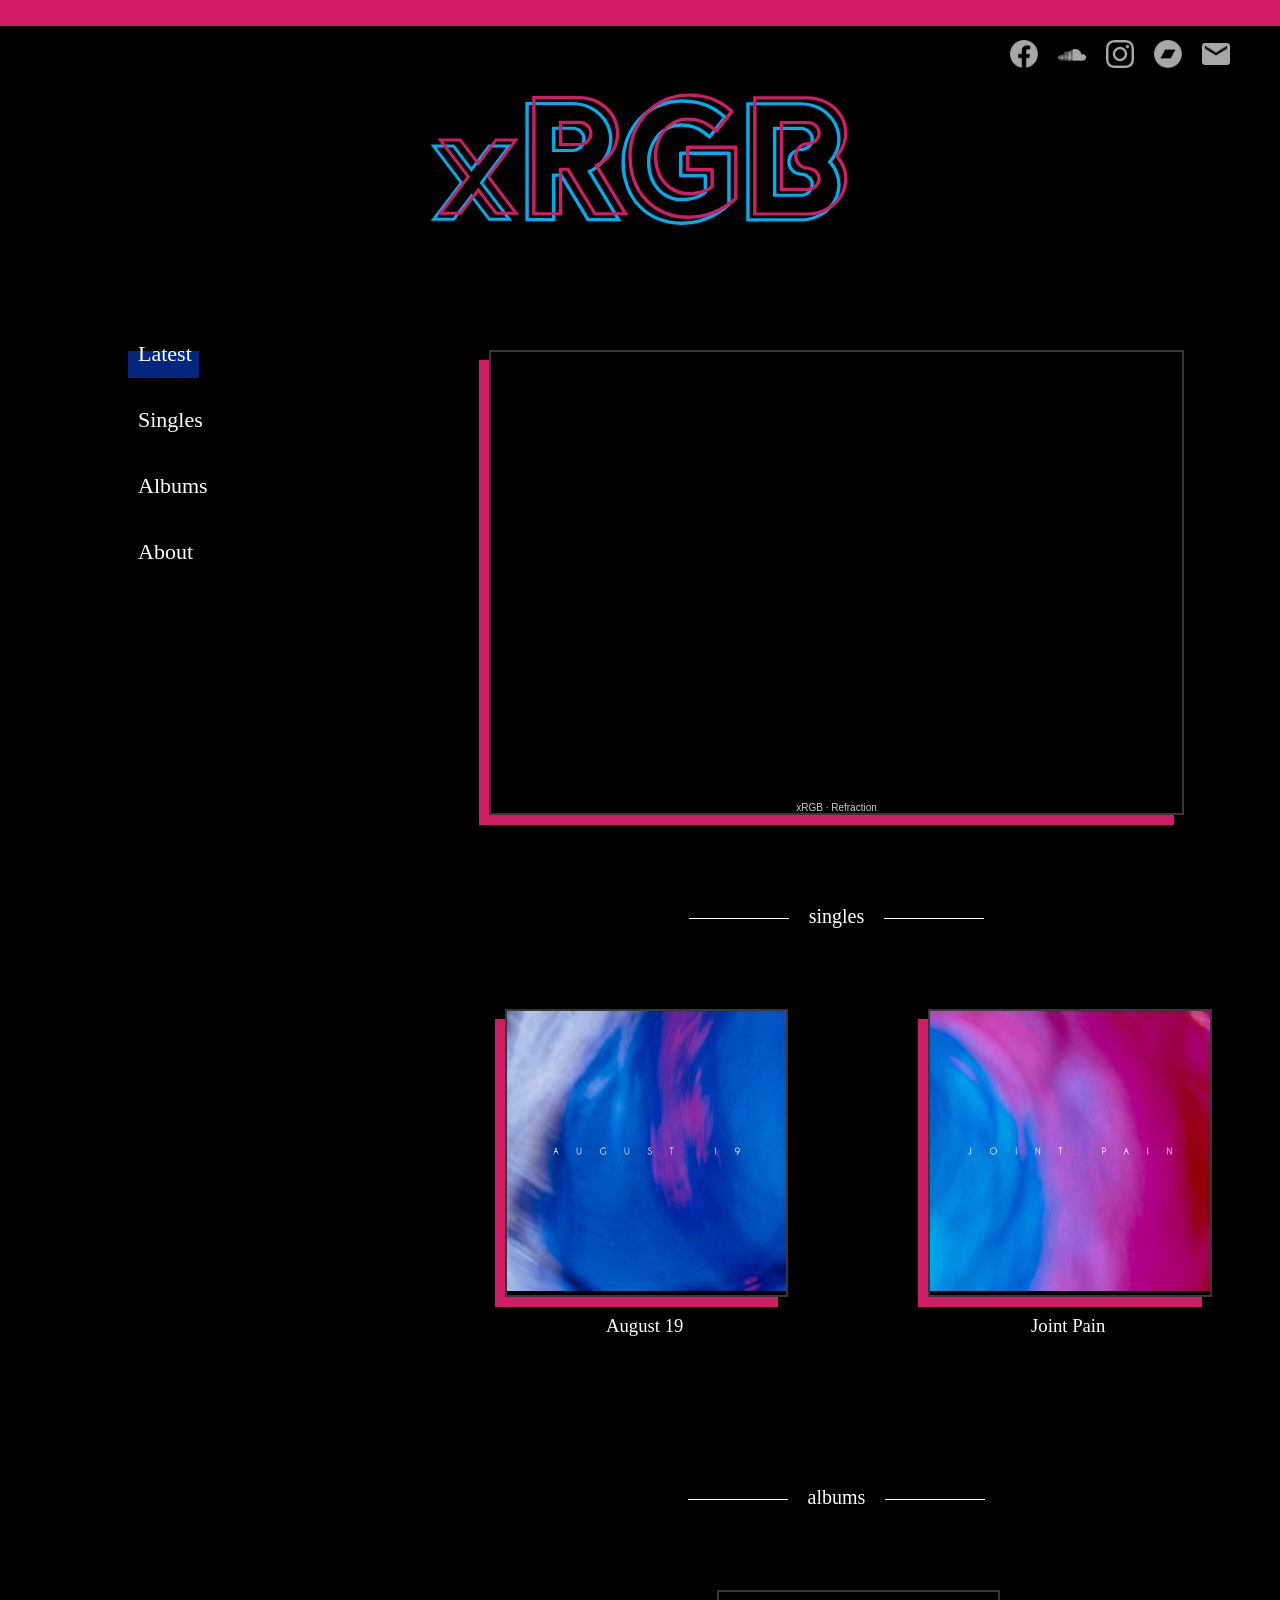
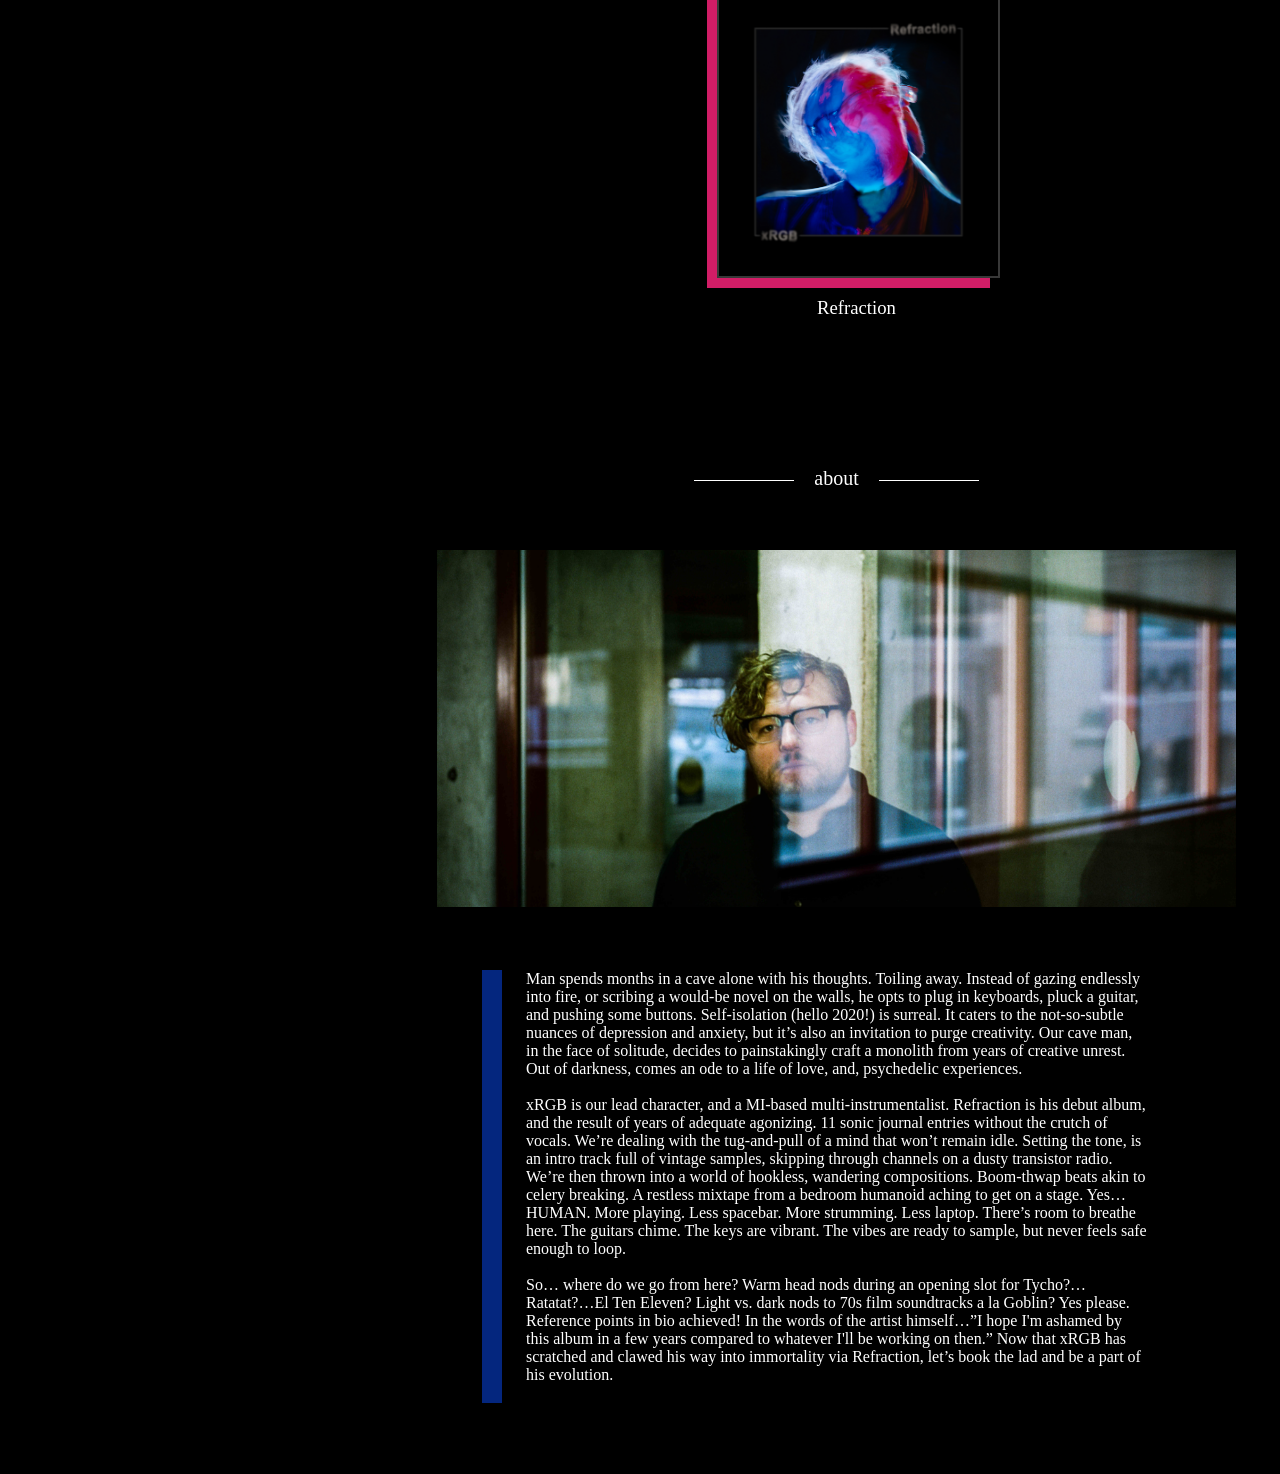
==== index.html @ 6e2b7b0d "Post-album update" ====
<!DOCTYPE html><html lang=en><head><script async src="https://www.googletagmanager.com/gtag/js?id=UA-163896757-1"></script><script>window.dataLayer = window.dataLayer || [];

    function gtag() {
      dataLayer.push(arguments);
    }
    gtag('js', new Date());

    gtag('config', 'UA-163896757-1');</script><meta charset=utf-8><meta http-equiv=X-UA-Compatible content="IE=edge"><meta name=viewport content="width=device-width,initial-scale=1"><link rel=icon href=/x.png><title>xRGB Music</title><link href=/css/app.e0212ce1.css rel=preload as=style><link href=/js/app.61ddf439.js rel=preload as=script><link href=/js/chunk-vendors.7ff734d7.js rel=preload as=script><link href=/css/app.e0212ce1.css rel=stylesheet></head><body><noscript><strong>We're sorry but album-site doesn't work properly without JavaScript enabled. Please enable it to continue.</strong></noscript><div id=app></div><script src=/js/chunk-vendors.7ff734d7.js></script><script src=/js/app.61ddf439.js></script></body></html>
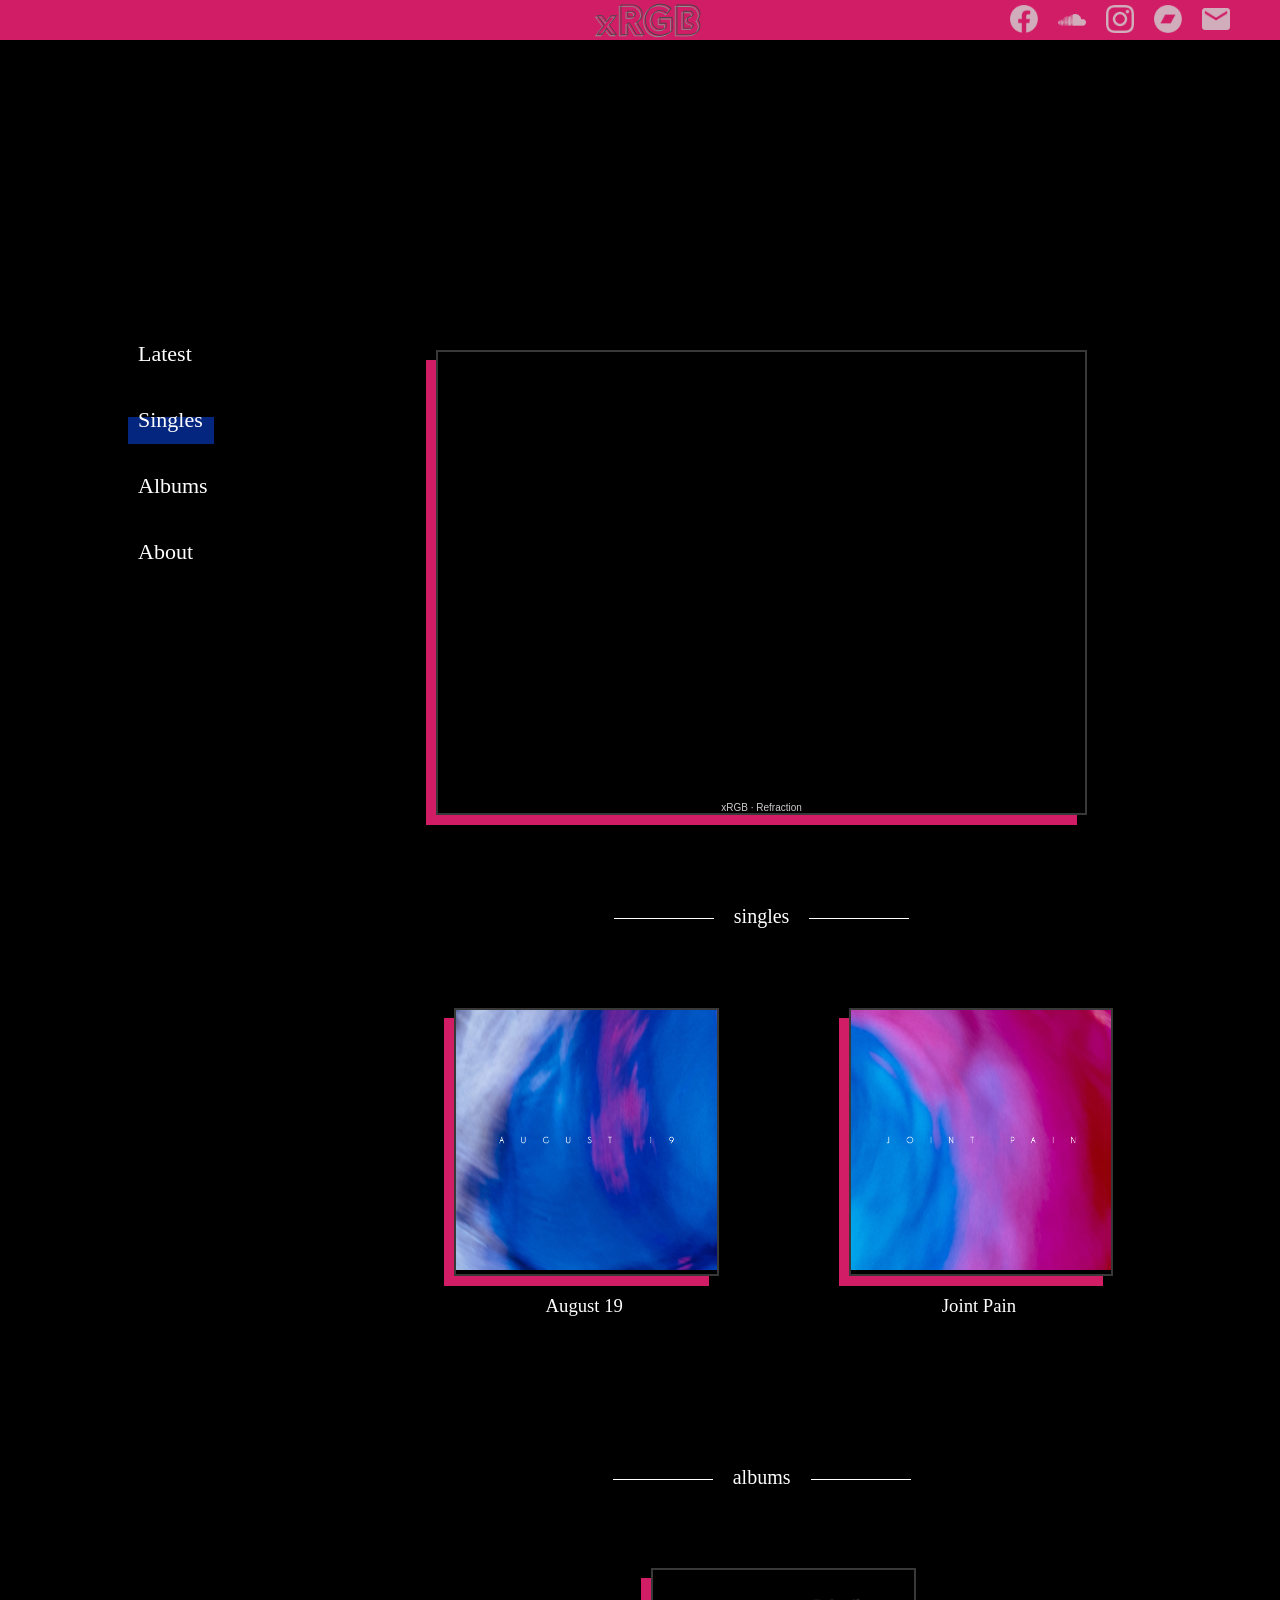
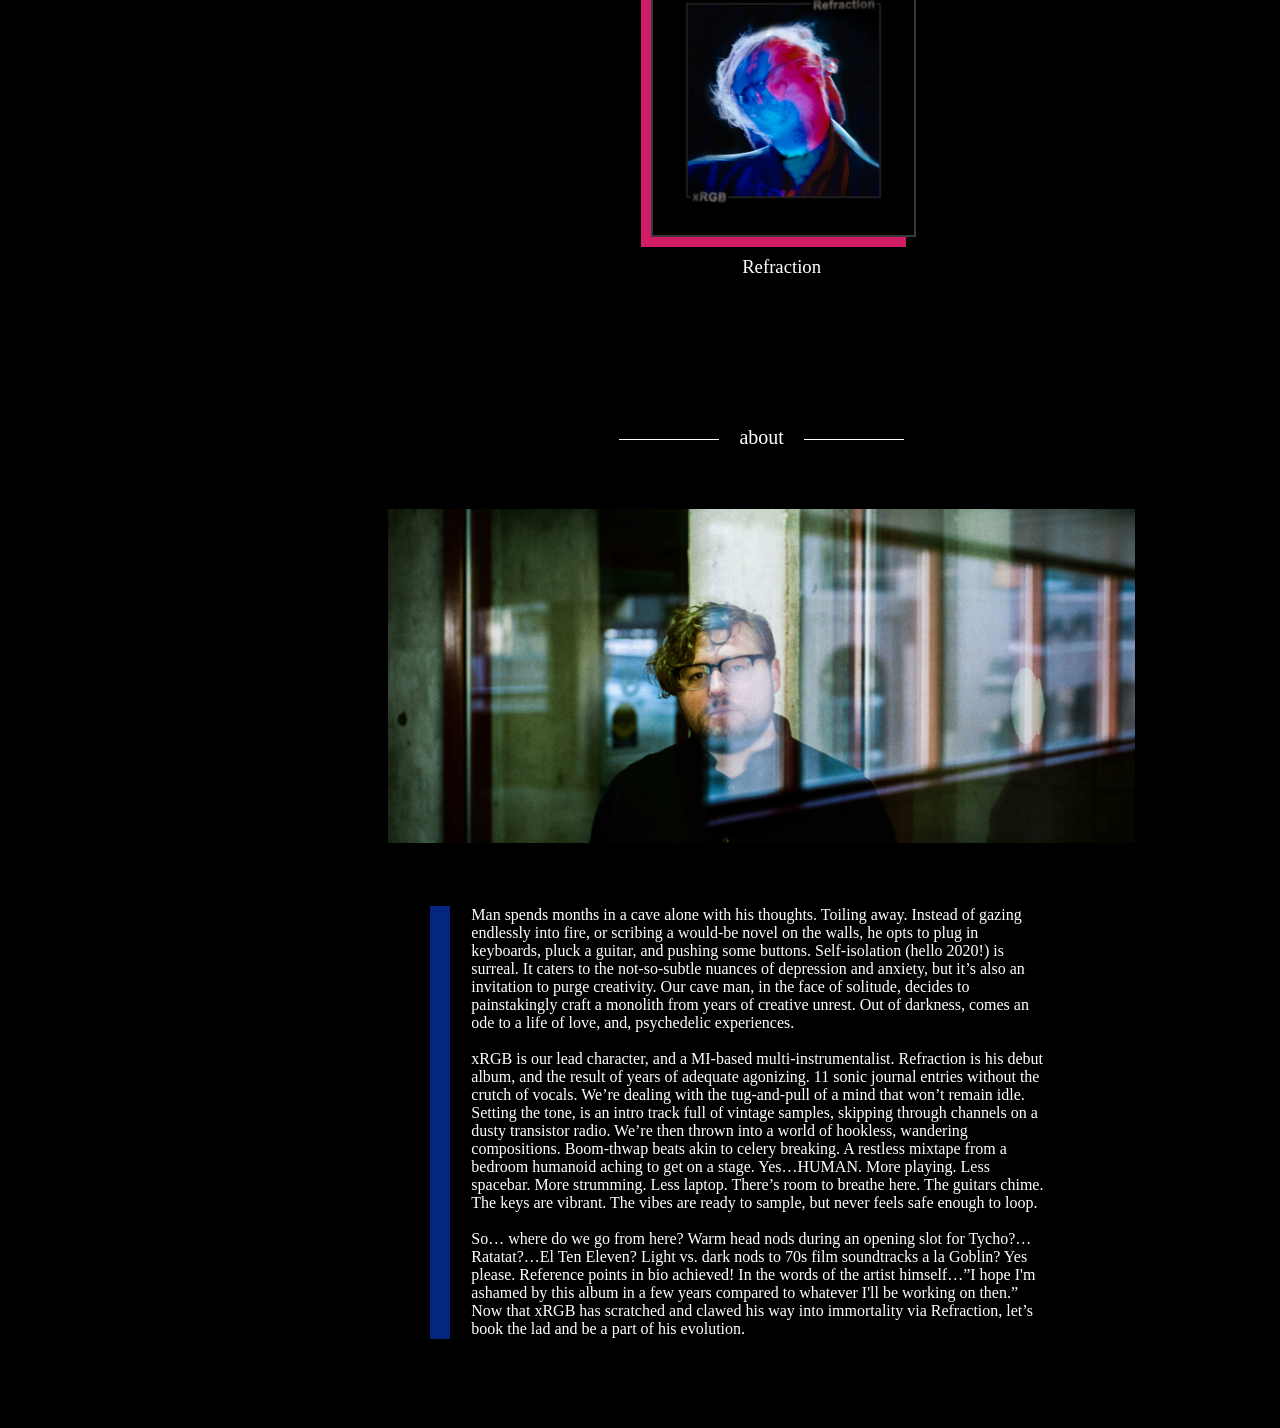
==== commit 1fce8d27: "Release Pages and more advanced links" ====
--- a/index.html
+++ b/index.html
@@ -5,4 +5,4 @@
     }
     gtag('js', new Date());
 
-    gtag('config', 'UA-163896757-1');</script><meta charset=utf-8><meta http-equiv=X-UA-Compatible content="IE=edge"><meta name=viewport content="width=device-width,initial-scale=1"><link rel=icon href=/x.png><title>xRGB Music</title><link href=/css/app.e0212ce1.css rel=preload as=style><link href=/js/app.61ddf439.js rel=preload as=script><link href=/js/chunk-vendors.7ff734d7.js rel=preload as=script><link href=/css/app.e0212ce1.css rel=stylesheet></head><body><noscript><strong>We're sorry but album-site doesn't work properly without JavaScript enabled. Please enable it to continue.</strong></noscript><div id=app></div><script src=/js/chunk-vendors.7ff734d7.js></script><script src=/js/app.61ddf439.js></script></body></html>+    gtag('config', 'UA-163896757-1');</script><meta charset=utf-8><meta http-equiv=X-UA-Compatible content="IE=edge"><meta name=viewport content="width=device-width,initial-scale=1"><link rel=icon href=/x.png><title>xRGB Music</title><link href=/css/app.d9e16e64.css rel=preload as=style><link href=/js/app.cb1f7ad3.js rel=preload as=script><link href=/js/chunk-vendors.607dbddf.js rel=preload as=script><link href=/css/app.d9e16e64.css rel=stylesheet></head><body><noscript><strong>We're sorry but album-site doesn't work properly without JavaScript enabled. Please enable it to continue.</strong></noscript><div id=app></div><script src=/js/chunk-vendors.607dbddf.js></script><script src=/js/app.cb1f7ad3.js></script></body></html>
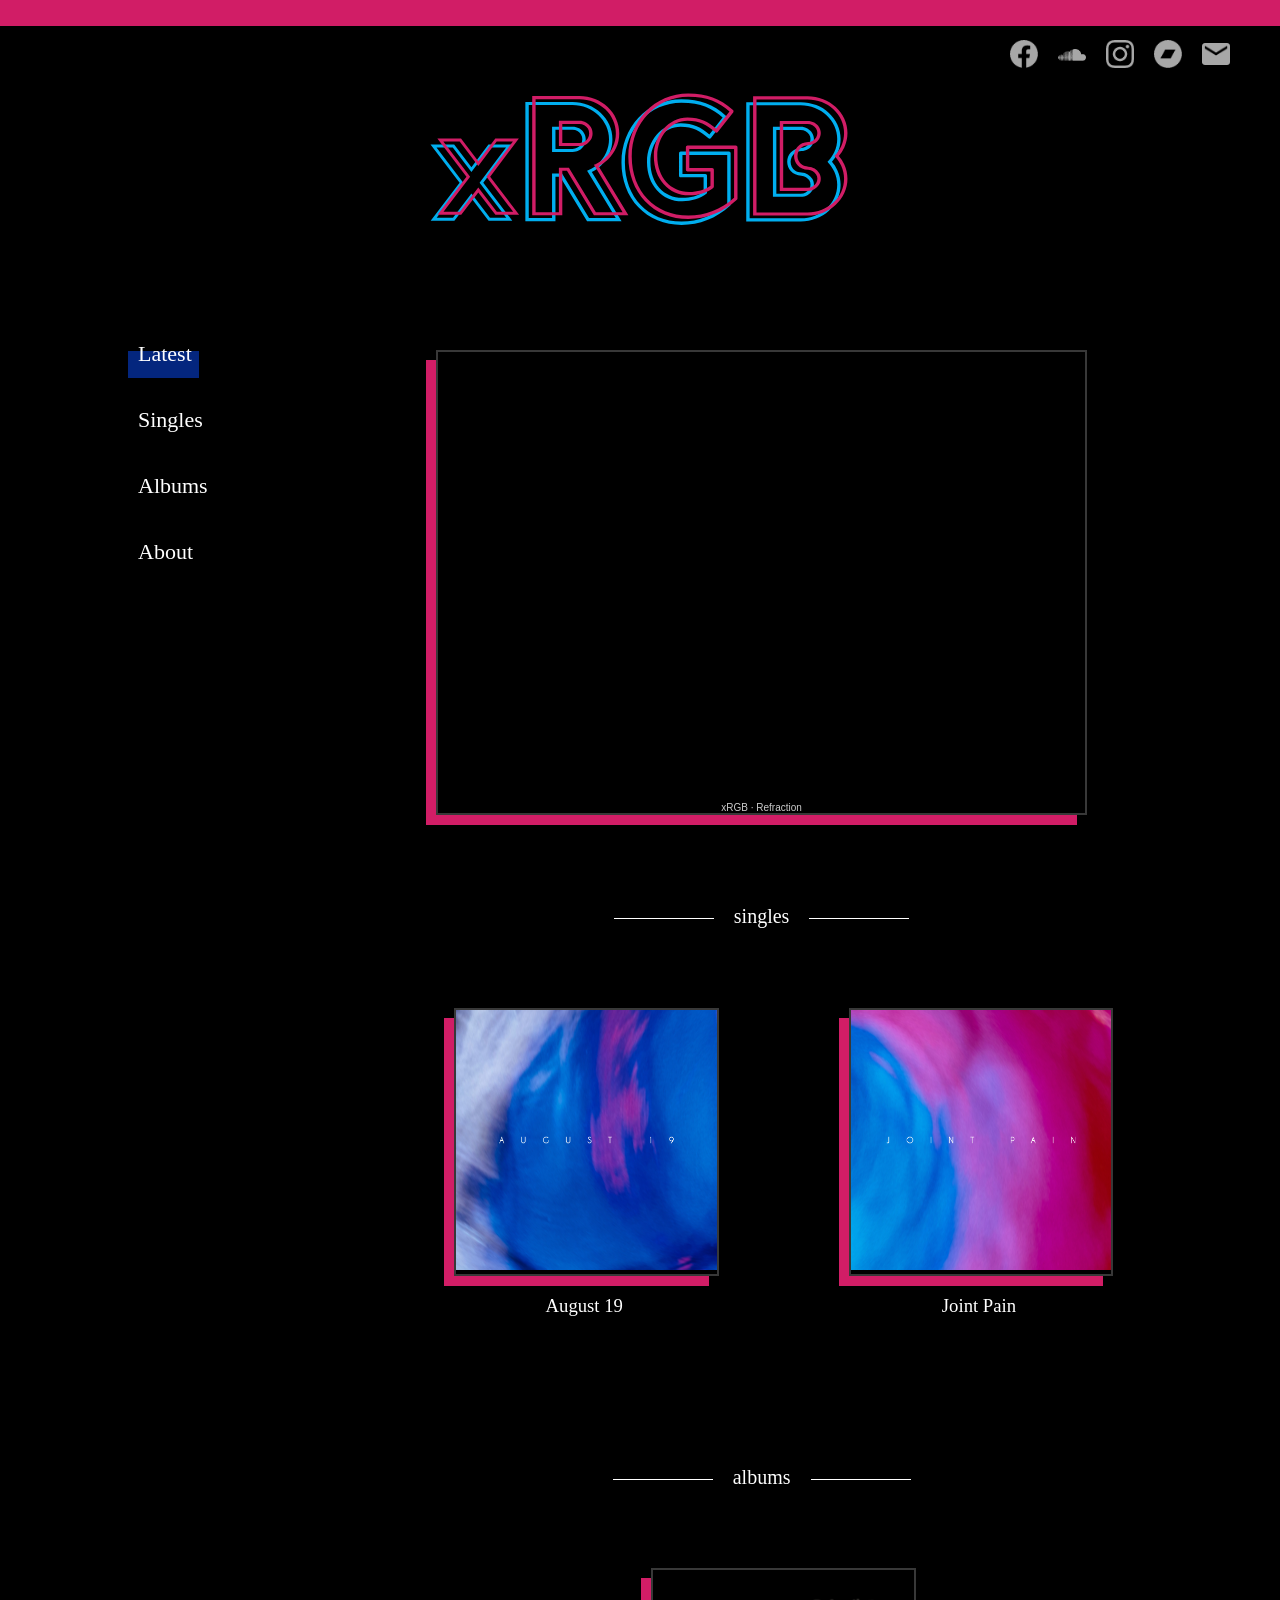
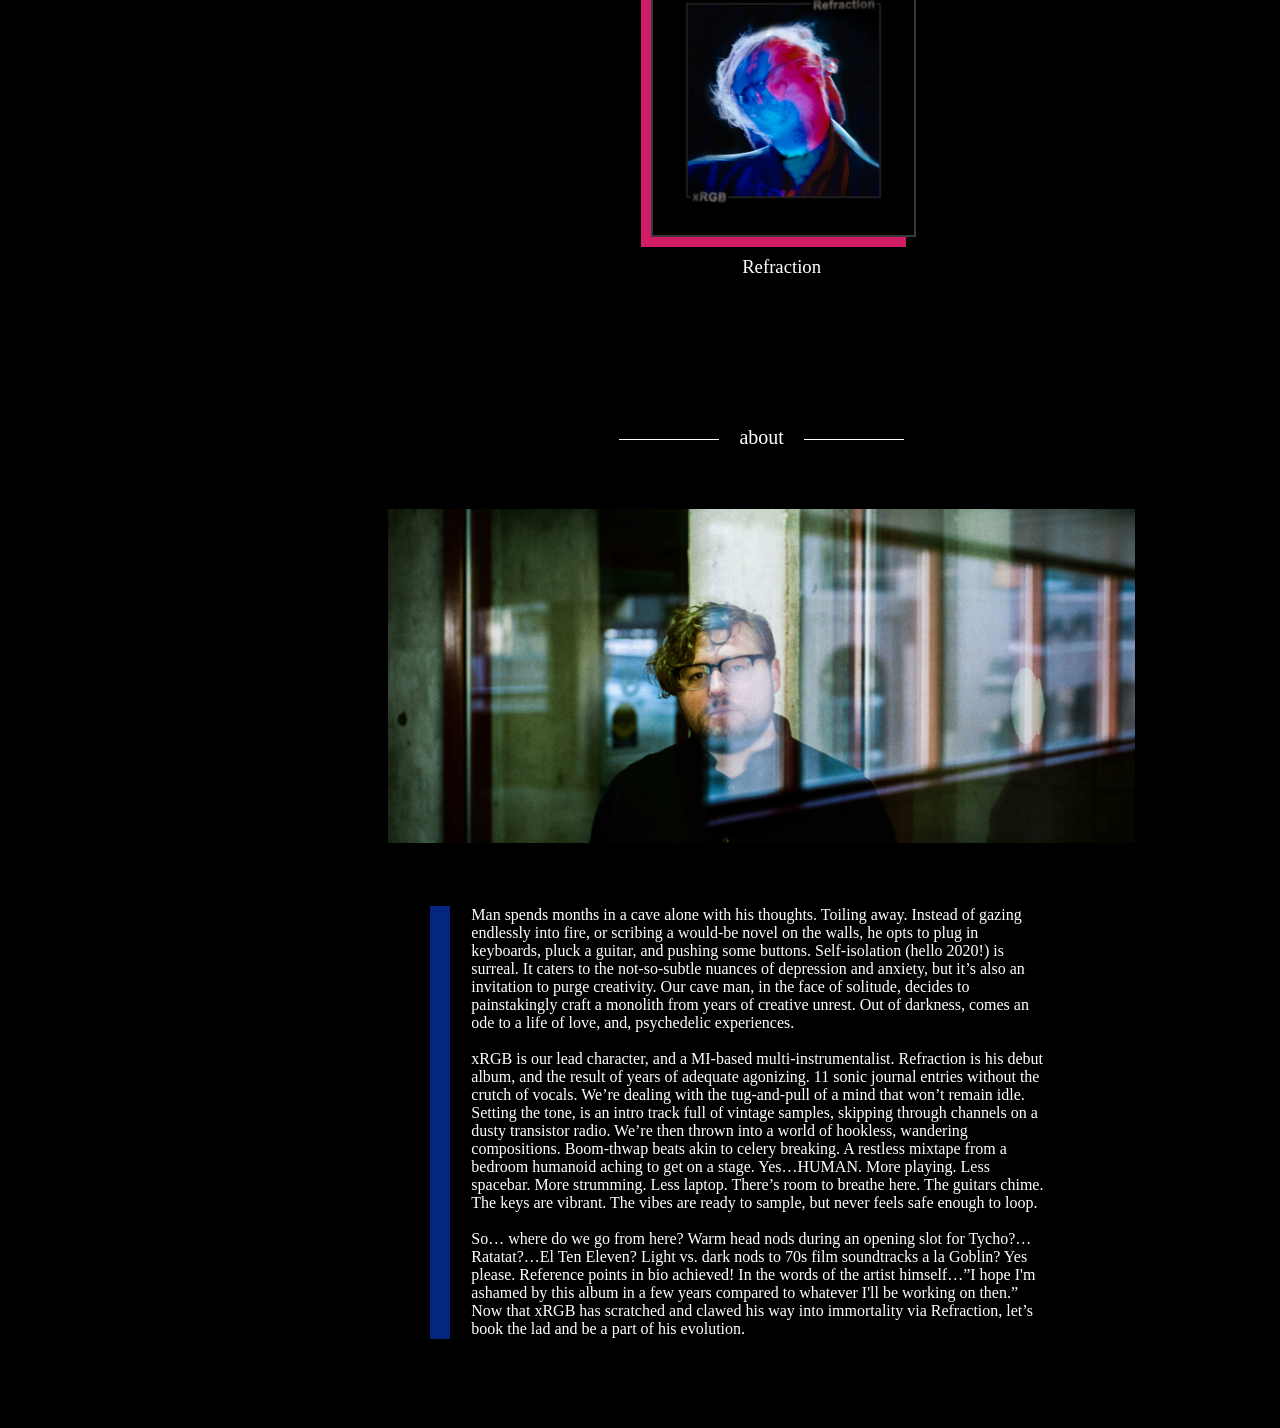
==== commit 7c3db5f2: "Mobile work" ====
--- a/index.html
+++ b/index.html
@@ -5,4 +5,4 @@
     }
     gtag('js', new Date());
 
-    gtag('config', 'UA-163896757-1');</script><meta charset=utf-8><meta http-equiv=X-UA-Compatible content="IE=edge"><meta name=viewport content="width=device-width,initial-scale=1"><link rel=icon href=/x.png><title>xRGB Music</title><link href=/css/app.d9e16e64.css rel=preload as=style><link href=/js/app.cb1f7ad3.js rel=preload as=script><link href=/js/chunk-vendors.607dbddf.js rel=preload as=script><link href=/css/app.d9e16e64.css rel=stylesheet></head><body><noscript><strong>We're sorry but album-site doesn't work properly without JavaScript enabled. Please enable it to continue.</strong></noscript><div id=app></div><script src=/js/chunk-vendors.607dbddf.js></script><script src=/js/app.cb1f7ad3.js></script></body></html>+    gtag('config', 'UA-163896757-1');</script><meta charset=utf-8><meta http-equiv=X-UA-Compatible content="IE=edge"><meta name=viewport content="width=device-width,initial-scale=1"><link rel=icon href=/x.png><title>xRGB Music</title><link href=/css/app.27a26c04.css rel=preload as=style><link href=/js/app.4c53f6ff.js rel=preload as=script><link href=/js/chunk-vendors.607dbddf.js rel=preload as=script><link href=/css/app.27a26c04.css rel=stylesheet></head><body><noscript><strong>We're sorry but album-site doesn't work properly without JavaScript enabled. Please enable it to continue.</strong></noscript><div id=app></div><script src=/js/chunk-vendors.607dbddf.js></script><script src=/js/app.4c53f6ff.js></script></body></html>
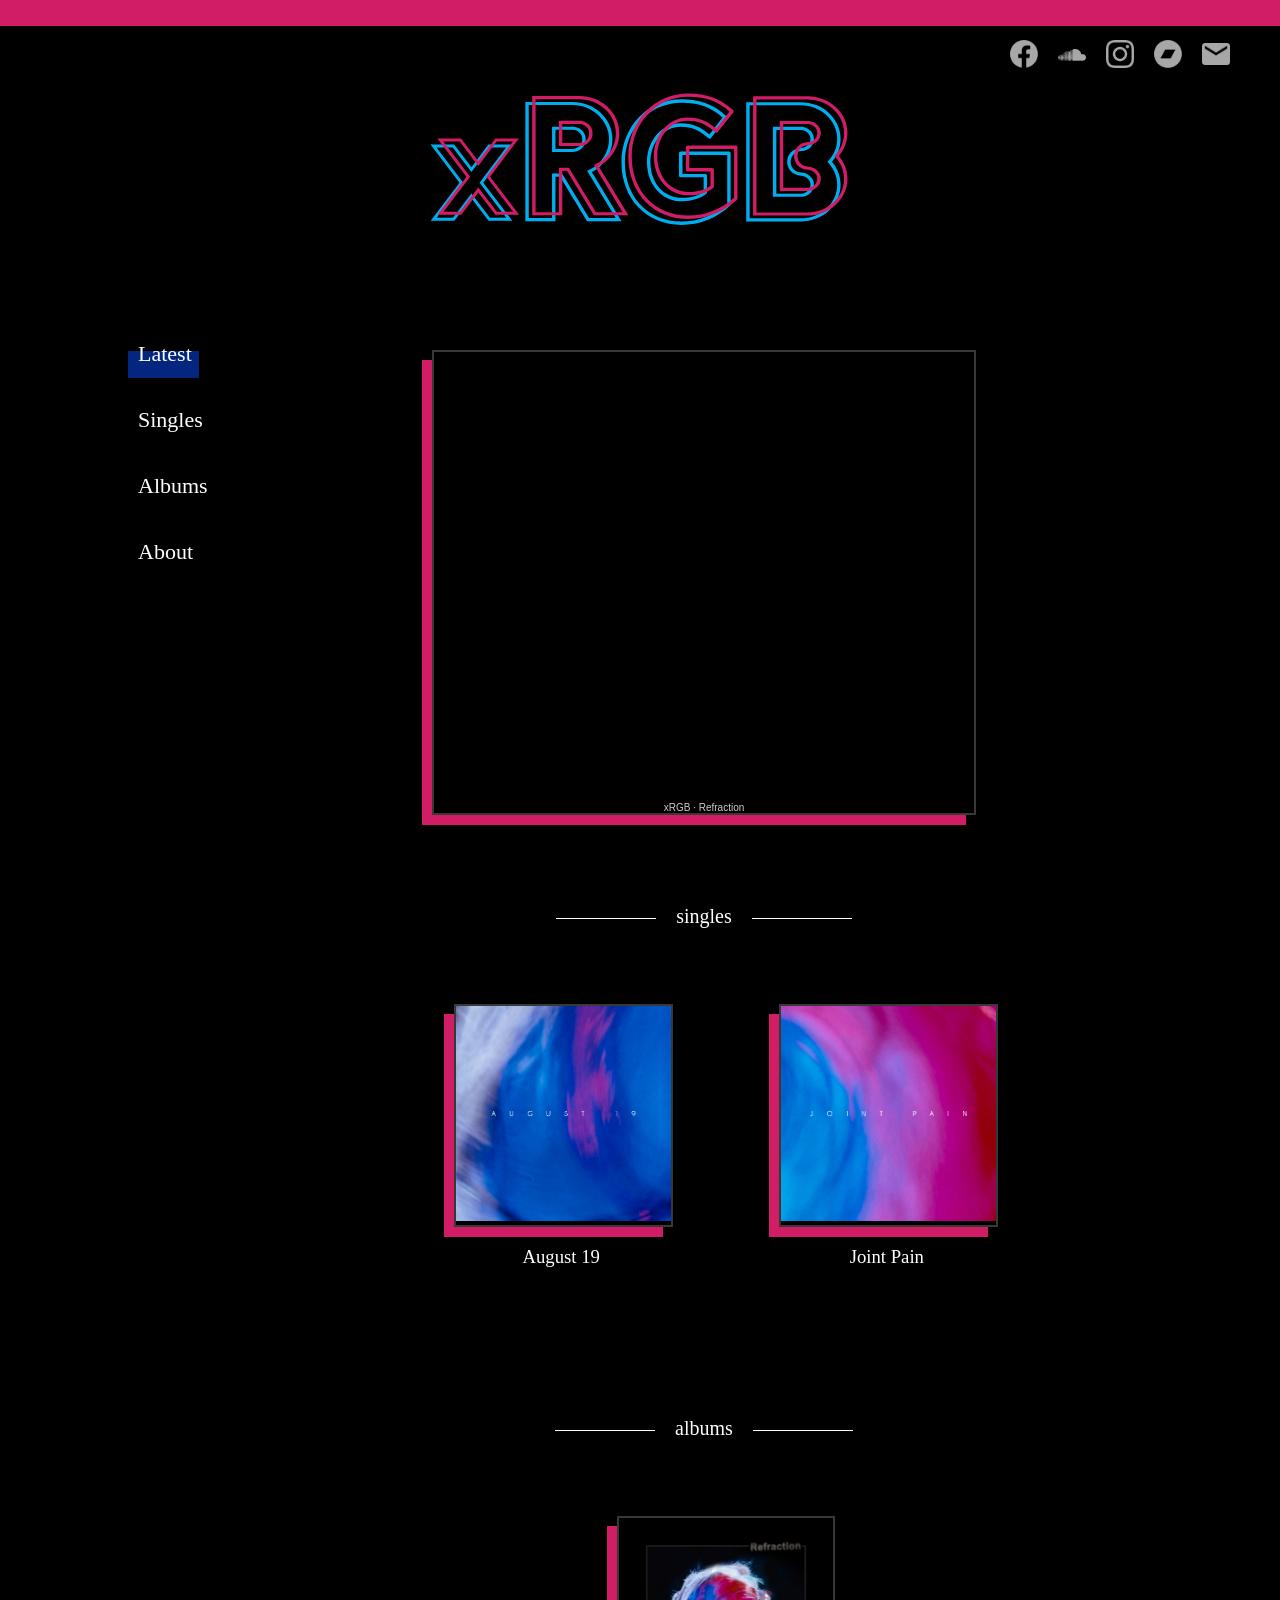
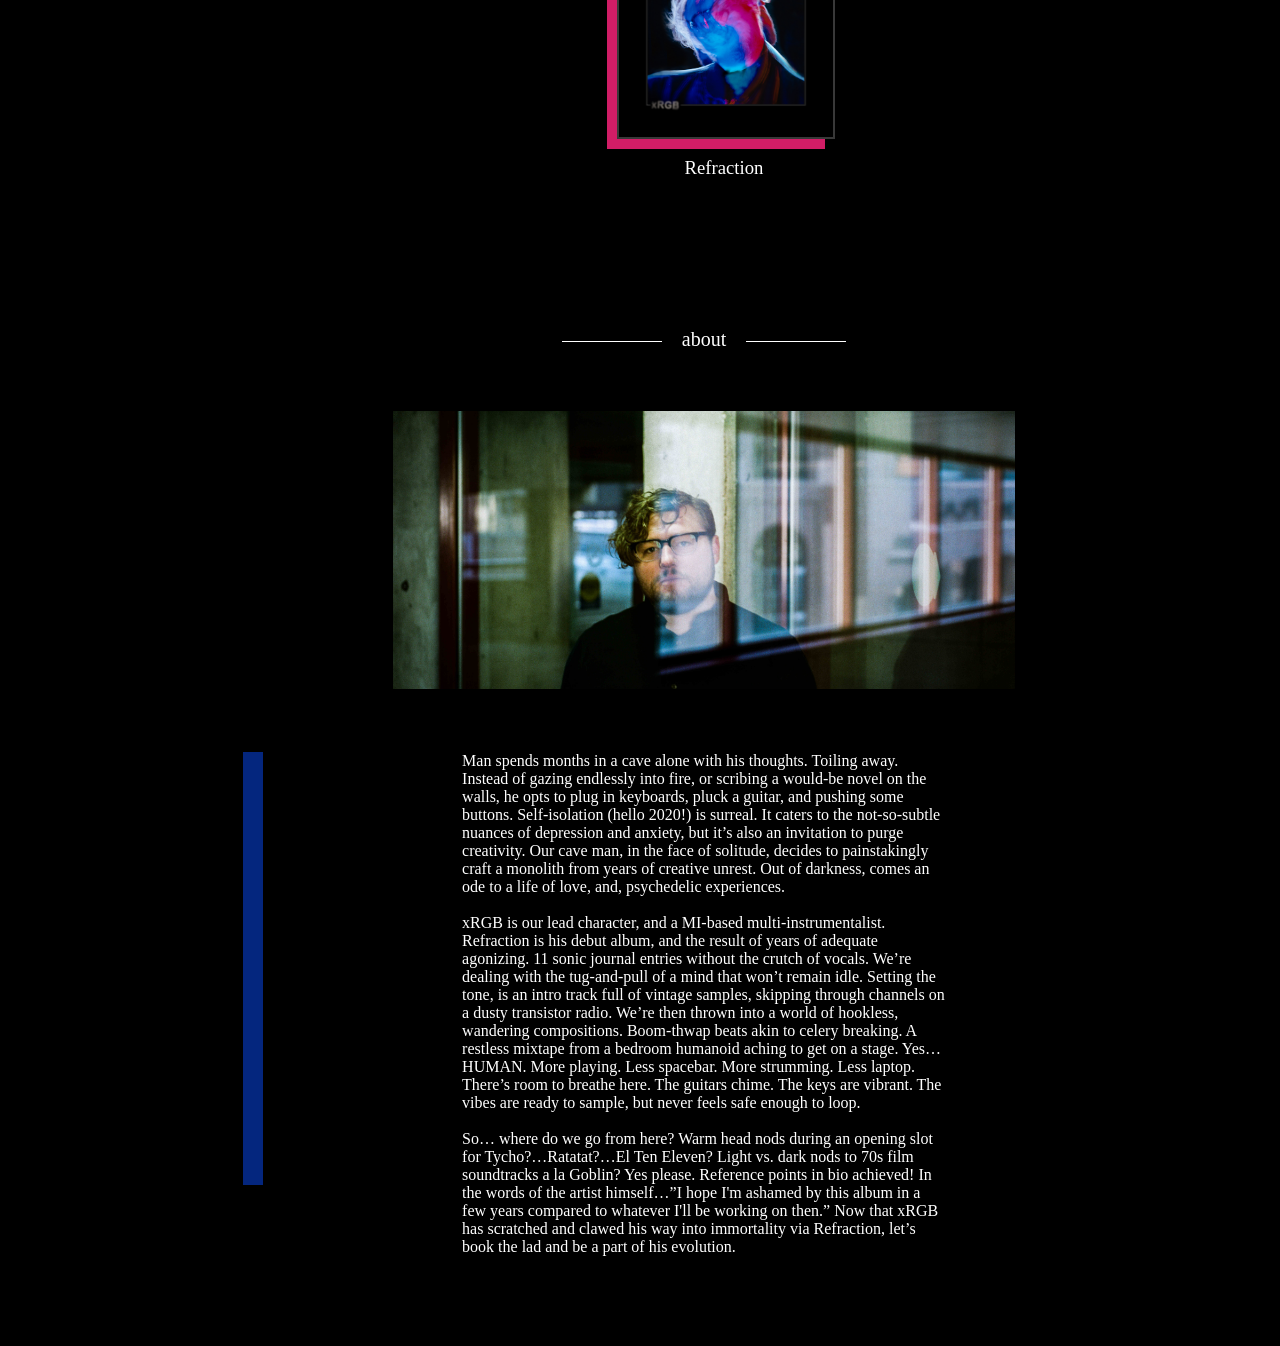
==== commit 3a4fba48: "Updated link and spacing" ====
--- a/index.html
+++ b/index.html
@@ -1,8 +1,8 @@
-<!DOCTYPE html><html lang=en><head><script async src="https://www.googletagmanager.com/gtag/js?id=UA-163896757-1"></script><script>window.dataLayer = window.dataLayer || [];
+<!DOCTYPE html><html lang="en"><head><script async src="https://www.googletagmanager.com/gtag/js?id=UA-163896757-1"></script><script>window.dataLayer = window.dataLayer || [];
 
     function gtag() {
       dataLayer.push(arguments);
     }
     gtag('js', new Date());
 
-    gtag('config', 'UA-163896757-1');</script><meta charset=utf-8><meta http-equiv=X-UA-Compatible content="IE=edge"><meta name=viewport content="width=device-width,initial-scale=1"><link rel=icon href=/x.png><title>xRGB Music</title><link href=/css/app.27a26c04.css rel=preload as=style><link href=/js/app.4c53f6ff.js rel=preload as=script><link href=/js/chunk-vendors.607dbddf.js rel=preload as=script><link href=/css/app.27a26c04.css rel=stylesheet></head><body><noscript><strong>We're sorry but album-site doesn't work properly without JavaScript enabled. Please enable it to continue.</strong></noscript><div id=app></div><script src=/js/chunk-vendors.607dbddf.js></script><script src=/js/app.4c53f6ff.js></script></body></html>+    gtag('config', 'UA-163896757-1');</script><meta charset="utf-8"><meta http-equiv="X-UA-Compatible" content="IE=edge"><meta name="viewport" content="width=device-width,initial-scale=1"><link rel="icon" href="/x.png"><title>xRGB Music</title><link href="/css/app.3aed87c7.css" rel="preload" as="style"><link href="/js/app.6d29de80.js" rel="preload" as="script"><link href="/js/chunk-vendors.03a6ef29.js" rel="preload" as="script"><link href="/css/app.3aed87c7.css" rel="stylesheet"></head><body><noscript><strong>Hip Hop and electronic producer. Grand Rapids, MI USA</strong></noscript><div id="app"></div><script src="/js/chunk-vendors.03a6ef29.js"></script><script src="/js/app.6d29de80.js"></script></body></html>
--- a/css/app.3aed87c7.css
+++ b/css/app.3aed87c7.css
@@ -0,0 +1 @@
+@import url(https://fonts.googleapis.com/css?family=Knewave|Raleway:900&display=swap);.st0[data-v-75ff1bf5]{fill:#00aeef}.st1[data-v-75ff1bf5]{fill:#d11d66}#xrgb[data-v-75ff1bf5]{position:relative;margin:auto;top:90px;max-width:500px;-webkit-transition:top .2s ease-in-out;transition:top .2s ease-in-out}#xrgb-container[data-v-75ff1bf5]{width:100%}.st1[data-v-75ff1bf5]{-webkit-animation:flicker-data-v-75ff1bf5 5s 3s infinite;animation:flicker-data-v-75ff1bf5 5s 3s infinite}.st0[data-v-75ff1bf5]{-webkit-animation:flicker-data-v-75ff1bf5 10s infinite;animation:flicker-data-v-75ff1bf5 10s infinite}@-webkit-keyframes flicker-data-v-75ff1bf5{0%{fill-opacity:1}29%{fill-opacity:1}30%{fill-opacity:.5}32%{fill-opacity:1}48%{fill-opacity:1}49%{fill-opacity:.3}50%{fill-opacity:1}51%{fill-opacity:.7}53%{fill-opacity:1}80%{fill-opacity:1}84%{fill-opacity:1}85%{fill-opacity:.4}90%{fill-opacity:1}}@keyframes flicker-data-v-75ff1bf5{0%{fill-opacity:1}29%{fill-opacity:1}30%{fill-opacity:.5}32%{fill-opacity:1}48%{fill-opacity:1}49%{fill-opacity:.3}50%{fill-opacity:1}51%{fill-opacity:.7}53%{fill-opacity:1}80%{fill-opacity:1}84%{fill-opacity:1}85%{fill-opacity:.4}90%{fill-opacity:1}}@media (max-width:600px){#xrgb-container[data-v-75ff1bf5]{width:80%;margin:auto}}@media (min-width:960px){#xrgb-container[data-v-75ff1bf5]{width:85%;margin:auto}}span[data-v-8748a0fe]{height:35px;display:block}a[data-v-8748a0fe]{display:inline-block;vertical-align:middle;padding:5px;top:13px;margin:0 5px 0 5px}img[data-v-8748a0fe]{width:28px;opacity:.8;-webkit-transition:all 1s ease-in-out;transition:all 1s ease-in-out}img[data-v-8748a0fe]:hover{-webkit-filter:blur(.5px);filter:blur(.5px);opacity:1;-webkit-transform:rotate(-34deg);transform:rotate(-34deg)}a[data-v-009c2ac7]{color:#fff;text-decoration:none;font-family:Consolas;font-size:22px;position:relative;-webkit-transition:color .35s ease-in-out;transition:color .35s ease-in-out}a[data-v-009c2ac7]:hover{color:#d11d66}.selected a[data-v-009c2ac7]:before{content:" ";background:rgba(6,49,162,.7803921568627451);display:block;height:20pt;width:132%;top:10px;left:-10px;position:absolute;z-index:-1;-webkit-animation:fade-data-v-009c2ac7 .2s ease-in-out;animation:fade-data-v-009c2ac7 .2s ease-in-out}@-webkit-keyframes fade-data-v-009c2ac7{0%{opacity:0}to{opacity:1}}@keyframes fade-data-v-009c2ac7{0%{opacity:0}to{opacity:1}}div[data-v-009c2ac7]{max-width:240px;padding:0 10px 0 10px;position:relative}nav[data-v-5cec9898]{width:240px}li[data-v-5cec9898]{padding-bottom:20px;list-style:none}li[data-v-5cec9898]:not(:first-child){padding:20px 0 20px 0}ul[data-v-5cec9898]{list-style:none;padding:0}#arrow-path{stroke:#d11d66}.up#arrow{-webkit-transform:scaleY(-1);transform:scaleY(-1)}#menu-btn[data-v-b956702a]{background:transparent;border:none;opacity:.8;padding:15px;right:0;position:absolute;display:none;-webkit-transition:all .2s ease-in-out;transition:all .2s ease-in-out;z-index:4000}#menu-btn[data-v-b956702a]:hover{cursor:pointer}#bar[data-v-b956702a]{display:block;width:100%;height:26px;background:#d11d66;cursor:pointer;-webkit-transition:height .1s ease-in-out;transition:height .1s ease-in-out;position:fixed;border-bottom:7px solid #000}.scrolling #bar[data-v-b956702a]{height:40px}#arrow[data-v-b956702a]{margin-top:30px}#drawer[data-v-b956702a]{position:absolute;top:0;left:0;width:100%;display:block;z-index:1000;text-align:center}#drop-container[data-v-b956702a]{position:fixed;width:100%;background:#d11d66;padding:0;-webkit-transition:all .5s ease-in-out;transition:all .5s ease-in-out;-webkit-transform-origin:top;transform-origin:top;-webkit-transform:scaleY(0);transform:scaleY(0)}#anchor[data-v-b956702a]{padding-bottom:24px;margin:auto;padding-top:10px}.open #drop-container[data-v-b956702a]{-webkit-box-shadow:#29110c 0 6px 0;box-shadow:0 6px 0 #29110c;padding-bottom:40px;-webkit-transform:scaleY(1);transform:scaleY(1);-webkit-transition:all .5s ease-in-out;transition:all .5s ease-in-out}.open#drawer[data-v-b956702a]{z-index:3000}.open a[data-v-b956702a]{color:#000}.open a[data-v-b956702a],a[data-v-b956702a]{-webkit-transition:color .25s ease-in;transition:color .25s ease-in}a[data-v-b956702a]{text-decoration:none;color:transparent;font-family:Arial;font-size:40pt;text-align:center;font-style:italic;font-weight:700}a[data-v-b956702a]:hover{color:#fff}ul[data-v-b956702a]{margin-top:0;list-style:none;padding:0}li[data-v-b956702a]:hover{cursor:pointer}@media (max-width:960px){#menu-btn[data-v-b956702a]{display:block}#bar[data-v-b956702a]{height:50px!important}}@media (min-width:960px){#arrow[data-v-b956702a]{display:none}#bar[data-v-b956702a]:hover{cursor:default}}#sidebar{width:17%;position:fixed;top:325px;left:10%}#content{width:60%;margin:auto}header{height:200px;margin-bottom:150px;-webkit-transition:all .1s ease-in-out;transition:all .1s ease-in-out}#container{position:absolute;display:-webkit-box;display:-ms-flexbox;display:flex;-ms-flex-wrap:wrap;flex-wrap:wrap;-webkit-box-pack:start;-ms-flex-pack:start;justify-content:flex-start;width:80%;z-index:1;margin:0 10% 0 10%}.hide{opacity:0}body{margin:0}#app,body{height:100%}#app{font-family:Avenir,Helvetica,Arial,sans-serif;-webkit-font-smoothing:antialiased;-moz-osx-font-smoothing:grayscale;color:#2c3e50;background:#000;display:block;position:relative}#desktop-social{position:absolute;top:35px;right:40px;z-index:1000}.scrolling #desktop-social,.scrolling #xrgb{top:0;position:fixed}.scrolling #xrgb{padding-top:3px;z-index:1000;-webkit-transform:scale(.3);transform:scale(.3);-webkit-transform:translateX(-50%);transform:translateX(-50%);left:50%;-webkit-transform-origin:top;transform-origin:top;-webkit-filter:grayscale(100%);filter:grayscale(100%)}.scrolling #xrgb svg{height:35px;margin:auto;display:block}html{background-color:#000;height:100%}.fade-enter-active,.fade-leave-active{-webkit-transition:opacity .5s;transition:opacity .5s}.fade-enter,.fade-leave-active,.fade-leave-to{opacity:0}@media (max-width:600px){header{margin-bottom:50px}section{margin-bottom:65px}#xrgb{padding-top:8px}}@media (max-width:960px){#sidebar{display:none}span{position:relative}#artsy.show-text{top:113px}#app,#content{width:100%}#content{right:unset}#container{width:100%;left:0;margin:0}#desktop-social,#home-nav{display:none}}@media (min-width:960px){#container{width:90%}}#me[data-v-32994192]{margin:auto;display:block;width:100%}#image-container[data-v-32994192]{position:relative;width:90%;margin:auto;margin-bottom:63px}#about-text[data-v-32994192]{position:absolute;bottom:15px;left:9.5%;color:#fff;padding:16px;font-family:consolas;background:rgba(0,0,0,.66)}p[data-v-32994192]{color:#fff;font-family:consolas;margin:auto}p[data-v-32994192]:before{content:" ";width:20px;height:433px;background:rgba(6,49,162,.780392);display:block;position:absolute}@media (max-width:600px){p[data-v-32994192]{width:100%;font-size:14px}p[data-v-32994192]:before{display:none}}@media (max-width:960px) and (min-width:600px){p[data-v-32994192]{width:86%}p[data-v-32994192]:before{display:none}}@media (min-width:960px) and (max-width:1264px){p[data-v-32994192]{width:95%}p[data-v-32994192]:before{left:-34px}}@media (min-width:1264px){p[data-v-32994192]{width:70%}p[data-v-32994192]:before{left:10%}}.user-content[data-v-2ce332d6]{width:100%;margin-bottom:90px}h2[data-v-2ce332d6]{color:#fff;font-family:consolas;text-transform:lowercase;text-align:center;font-weight:100;font-size:20px;margin-bottom:60px}h2[data-v-2ce332d6]:after,h2[data-v-2ce332d6]:before{content:"";display:inline-block;width:100px;height:1px;margin-right:20px;margin-left:20px;vertical-align:middle;background:#fff}@media (max-width:600px){h2[data-v-2ce332d6]:after,h2[data-v-2ce332d6]:before{width:50px}.user-content[data-v-2ce332d6]{width:77%;margin:auto;margin-bottom:60px}}.stream-link[data-v-11f0402c]{display:-webkit-box;display:-ms-flexbox;display:flex;-ms-flex-line-pack:distribute;align-content:space-around;color:#000;font-family:Arial Narrow,Arial;font-weight:700;font-size:25px;background:#fff;padding:11px 20px;width:100%;border-radius:5px;-webkit-box-shadow:-10px 10px 0 rgba(0,0,0,.058823529411764705);box-shadow:-10px 10px 0 rgba(0,0,0,.058823529411764705);-webkit-transition:all .25s ease-in-out;transition:all .25s ease-in-out;position:relative}.stream-link[data-v-11f0402c]:hover{-webkit-box-shadow:-12px 10px 0 rgba(0,0,0,.30196078431372547);box-shadow:-12px 10px 0 rgba(0,0,0,.30196078431372547);width:101%;margin-left:2px}.img-container[data-v-11f0402c]{height:30px;width:30px;margin-right:12px}img[data-v-11f0402c]{width:100%;height:auto}.go-arrow[data-v-11f0402c]{right:0;position:absolute}.fade-enter-active[data-v-11f0402c],.fade-leave-active[data-v-11f0402c]{-webkit-transition:opacity 80ms;transition:opacity 80ms}.fade-enter[data-v-11f0402c],.fade-leave-to[data-v-11f0402c]{opacity:0}@media (max-width:1264px){a[data-v-11f0402c]{font-size:18px}.img-container[data-v-11f0402c]{height:24px;width:24px}}a[data-v-49f28262]{text-decoration:none}#feature div[data-v-49f28262]{height:400px;width:102%;-webkit-box-shadow:#c5c5c5 -10px 10px 0;box-shadow:-10px 10px 0 #c5c5c5;border:4px solid #d1d1d1;border-radius:5px;margin-bottom:30px}.stream-links[data-v-49f28262]{background:transparent;padding:20px;position:relative;padding-top:60px;opacity:0;-webkit-transition:all .25s cubic-bezier(.45,.05,.55,.95);transition:all .25s cubic-bezier(.45,.05,.55,.95)}.stream-links[data-v-49f28262]:not(.overlay){background:#d1d1d1;-webkit-box-shadow:-10px 10px 0 #d11d66;box-shadow:-10px 10px 0 #d11d66;opacity:1;padding-top:30px}ul[data-v-49f28262]{padding:0}li[data-v-49f28262]{list-style:none;margin-bottom:20px}button[data-v-49f28262]{font-family:Arial;font-weight:700;height:36px;width:36px;border-radius:2px;-webkit-box-shadow:-5px 4px 0 rgba(0,0,0,.058823529411764705);box-shadow:-5px 4px 0 rgba(0,0,0,.058823529411764705);border:none;position:absolute;right:-11px;top:7px;-webkit-transition:all .25s ease-in-out;transition:all .25s ease-in-out}button[data-v-49f28262]:hover{color:#d11d66;background:1px solid #d11d66;background:#d3d3d3;cursor:pointer}.cover[data-v-2f29ed9b]{-webkit-box-shadow:-10px 10px #d11d66;box-shadow:-10px 10px #d11d66;-webkit-transition:.24s ease-in;transition:.24s ease-in}.cover[data-v-2f29ed9b]:hover{cursor:pointer;-webkit-box-shadow:-14px 14px #d11d66;box-shadow:-14px 14px #d11d66}.cover[data-v-2f29ed9b]{width:100%;max-width:700px;height:100%;border:2px solid hsla(0,0%,100%,.2196078431372549);position:relative}@media (max-width:960px){.cover[data-v-2f29ed9b]{-webkit-animation:nudge-user-data-v-2f29ed9b 3s infinite;animation:nudge-user-data-v-2f29ed9b 3s infinite}}@-webkit-keyframes nudge-user-data-v-2f29ed9b{0%{-webkit-box-shadow:-10px 10px #d11d66;box-shadow:-10px 10px #d11d66}50%{-webkit-box-shadow:-15px 14px #d11d66;box-shadow:-15px 14px #d11d66}}@keyframes nudge-user-data-v-2f29ed9b{0%{-webkit-box-shadow:-10px 10px #d11d66;box-shadow:-10px 10px #d11d66}50%{-webkit-box-shadow:-15px 14px #d11d66;box-shadow:-15px 14px #d11d66}}img[data-v-2f29ed9b]{width:100%;height:100%}.release-stream-links[data-v-2f29ed9b]{opacity:0;position:absolute;bottom:107%;left:0;right:0}.release-stream-links.overlay-release[data-v-2f29ed9b]{bottom:0;top:0}button[data-v-2f29ed9b]{font-family:Arial;font-weight:700;font-size:1.5vw;padding:6% 15%;position:absolute;background:rgba(0,0,0,.5098039215686274);border:2px solid #fff;color:#fff;width:80%;left:10%;top:40%;height:20%;-webkit-transition:all .2s ease-in-out;transition:all .2s ease-in-out;opacity:0;text-align:center}button[data-v-2f29ed9b]:hover{color:#d11d66;background:rgba(0,0,0,.5647058823529412);cursor:pointer;width:85%;left:7.5%}.loading[data-v-2f29ed9b]{background:#d11d66;opacity:.5;-webkit-animation:blink-data-v-2f29ed9b 1.2s ease-in-out infinite;animation:blink-data-v-2f29ed9b 1.2s ease-in-out infinite;width:100%;height:100%}.release[data-v-2f29ed9b]{max-width:700px}.release:hover .overlay-release[data-v-2f29ed9b],.release:hover button[data-v-2f29ed9b]{opacity:1}h3[data-v-2f29ed9b]{font-family:consolas;font-weight:100;color:#fff;text-align:center}@-webkit-keyframes blink-data-v-2f29ed9b{0%{opacity:.5}50%{opacity:0}to{opacity:.5}}@keyframes blink-data-v-2f29ed9b{0%{opacity:.5}50%{opacity:0}to{opacity:.5}}ul[data-v-a16d1f7c]{display:-webkit-box;display:-ms-flexbox;display:flex;-ms-flex-wrap:wrap;flex-wrap:wrap;-ms-flex-pack:distribute;justify-content:space-around}li[data-v-a16d1f7c]{width:100%;list-style:none}@media (max-width:600px){ul[data-v-a16d1f7c]{margin-left:-35px}}@media (min-width:600px){li[data-v-a16d1f7c]{width:45%;margin:2.5%}ul[data-v-a16d1f7c]{padding-bottom:0}}@media (min-width:960px){li[data-v-a16d1f7c]{width:33%;margin-bottom:40px}}.latest[data-v-146ea58e]{-webkit-box-shadow:-10px 10px #d11d66;box-shadow:-10px 10px #d11d66;-webkit-transition:.24s ease-in;transition:.24s ease-in;border:2px solid hsla(0,0%,100%,.2196078431372549)}.latest[data-v-146ea58e]:hover{cursor:pointer;-webkit-box-shadow:-14px 14px #d11d66;box-shadow:-14px 14px #d11d66}.latest[data-v-146ea58e]{display:-webkit-box;display:-ms-flexbox;display:flex;-ms-flex-wrap:wrap;flex-wrap:wrap;-webkit-box-pack:center;-ms-flex-pack:center;justify-content:center;width:78%;margin:auto}@media (max-width:1264px){iframe[data-v-146ea58e]{height:250px}}@media (max-width:600px){iframe[data-v-146ea58e]{height:160px}.latest[data-v-146ea58e]{width:100%}}#release-view[data-v-583f30ba]{width:70%;margin:auto}@media (max-width:960px){#release-view[data-v-583f30ba]{width:90%}}@media (max-width:600px){#release-view[data-v-583f30ba]{width:100%}}img[data-v-4eb36b5a]{height:18px;width:auto;justify-self:center;padding:0 24px 0 14px;-ms-flex-item-align:center;align-self:center}button[data-v-4eb36b5a]{-webkit-transition:-webkit-box-shadow .4s ease-in-out;transition:-webkit-box-shadow .4s ease-in-out;transition:box-shadow .4s ease-in-out;transition:box-shadow .4s ease-in-out,-webkit-box-shadow .4s ease-in-out;display:-webkit-box;display:-ms-flexbox;display:flex;border-radius:5px;background:transparent;border:3px solid #d11d66;position:fixed;top:60px;color:#d11d66;padding:14px;font-size:25px;text-transform:uppercase;font-weight:700;font-family:Consolas;letter-spacing:13px}button[data-v-4eb36b5a]:hover{cursor:pointer;-webkit-box-shadow:-10px 10px 0 rgba(6,49,162,.780392);box-shadow:-10px 10px 0 rgba(6,49,162,.780392)}
--- a/css/app.3aed87c7.css
+++ b/css/app.3aed87c7.css
@@ -0,0 +1 @@
+@import url(https://fonts.googleapis.com/css?family=Knewave|Raleway:900&display=swap);.st0[data-v-75ff1bf5]{fill:#00aeef}.st1[data-v-75ff1bf5]{fill:#d11d66}#xrgb[data-v-75ff1bf5]{position:relative;margin:auto;top:90px;max-width:500px;-webkit-transition:top .2s ease-in-out;transition:top .2s ease-in-out}#xrgb-container[data-v-75ff1bf5]{width:100%}.st1[data-v-75ff1bf5]{-webkit-animation:flicker-data-v-75ff1bf5 5s 3s infinite;animation:flicker-data-v-75ff1bf5 5s 3s infinite}.st0[data-v-75ff1bf5]{-webkit-animation:flicker-data-v-75ff1bf5 10s infinite;animation:flicker-data-v-75ff1bf5 10s infinite}@-webkit-keyframes flicker-data-v-75ff1bf5{0%{fill-opacity:1}29%{fill-opacity:1}30%{fill-opacity:.5}32%{fill-opacity:1}48%{fill-opacity:1}49%{fill-opacity:.3}50%{fill-opacity:1}51%{fill-opacity:.7}53%{fill-opacity:1}80%{fill-opacity:1}84%{fill-opacity:1}85%{fill-opacity:.4}90%{fill-opacity:1}}@keyframes flicker-data-v-75ff1bf5{0%{fill-opacity:1}29%{fill-opacity:1}30%{fill-opacity:.5}32%{fill-opacity:1}48%{fill-opacity:1}49%{fill-opacity:.3}50%{fill-opacity:1}51%{fill-opacity:.7}53%{fill-opacity:1}80%{fill-opacity:1}84%{fill-opacity:1}85%{fill-opacity:.4}90%{fill-opacity:1}}@media (max-width:600px){#xrgb-container[data-v-75ff1bf5]{width:80%;margin:auto}}@media (min-width:960px){#xrgb-container[data-v-75ff1bf5]{width:85%;margin:auto}}span[data-v-8748a0fe]{height:35px;display:block}a[data-v-8748a0fe]{display:inline-block;vertical-align:middle;padding:5px;top:13px;margin:0 5px 0 5px}img[data-v-8748a0fe]{width:28px;opacity:.8;-webkit-transition:all 1s ease-in-out;transition:all 1s ease-in-out}img[data-v-8748a0fe]:hover{-webkit-filter:blur(.5px);filter:blur(.5px);opacity:1;-webkit-transform:rotate(-34deg);transform:rotate(-34deg)}a[data-v-009c2ac7]{color:#fff;text-decoration:none;font-family:Consolas;font-size:22px;position:relative;-webkit-transition:color .35s ease-in-out;transition:color .35s ease-in-out}a[data-v-009c2ac7]:hover{color:#d11d66}.selected a[data-v-009c2ac7]:before{content:" ";background:rgba(6,49,162,.7803921568627451);display:block;height:20pt;width:132%;top:10px;left:-10px;position:absolute;z-index:-1;-webkit-animation:fade-data-v-009c2ac7 .2s ease-in-out;animation:fade-data-v-009c2ac7 .2s ease-in-out}@-webkit-keyframes fade-data-v-009c2ac7{0%{opacity:0}to{opacity:1}}@keyframes fade-data-v-009c2ac7{0%{opacity:0}to{opacity:1}}div[data-v-009c2ac7]{max-width:240px;padding:0 10px 0 10px;position:relative}nav[data-v-5cec9898]{width:240px}li[data-v-5cec9898]{padding-bottom:20px;list-style:none}li[data-v-5cec9898]:not(:first-child){padding:20px 0 20px 0}ul[data-v-5cec9898]{list-style:none;padding:0}#arrow-path{stroke:#d11d66}.up#arrow{-webkit-transform:scaleY(-1);transform:scaleY(-1)}#menu-btn[data-v-b956702a]{background:transparent;border:none;opacity:.8;padding:15px;right:0;position:absolute;display:none;-webkit-transition:all .2s ease-in-out;transition:all .2s ease-in-out;z-index:4000}#menu-btn[data-v-b956702a]:hover{cursor:pointer}#bar[data-v-b956702a]{display:block;width:100%;height:26px;background:#d11d66;cursor:pointer;-webkit-transition:height .1s ease-in-out;transition:height .1s ease-in-out;position:fixed;border-bottom:7px solid #000}.scrolling #bar[data-v-b956702a]{height:40px}#arrow[data-v-b956702a]{margin-top:30px}#drawer[data-v-b956702a]{position:absolute;top:0;left:0;width:100%;display:block;z-index:1000;text-align:center}#drop-container[data-v-b956702a]{position:fixed;width:100%;background:#d11d66;padding:0;-webkit-transition:all .5s ease-in-out;transition:all .5s ease-in-out;-webkit-transform-origin:top;transform-origin:top;-webkit-transform:scaleY(0);transform:scaleY(0)}#anchor[data-v-b956702a]{padding-bottom:24px;margin:auto;padding-top:10px}.open #drop-container[data-v-b956702a]{-webkit-box-shadow:#29110c 0 6px 0;box-shadow:0 6px 0 #29110c;padding-bottom:40px;-webkit-transform:scaleY(1);transform:scaleY(1);-webkit-transition:all .5s ease-in-out;transition:all .5s ease-in-out}.open#drawer[data-v-b956702a]{z-index:3000}.open a[data-v-b956702a]{color:#000}.open a[data-v-b956702a],a[data-v-b956702a]{-webkit-transition:color .25s ease-in;transition:color .25s ease-in}a[data-v-b956702a]{text-decoration:none;color:transparent;font-family:Arial;font-size:40pt;text-align:center;font-style:italic;font-weight:700}a[data-v-b956702a]:hover{color:#fff}ul[data-v-b956702a]{margin-top:0;list-style:none;padding:0}li[data-v-b956702a]:hover{cursor:pointer}@media (max-width:960px){#menu-btn[data-v-b956702a]{display:block}#bar[data-v-b956702a]{height:50px!important}}@media (min-width:960px){#arrow[data-v-b956702a]{display:none}#bar[data-v-b956702a]:hover{cursor:default}}#sidebar{width:17%;position:fixed;top:325px;left:10%}#content{width:60%;margin:auto}header{height:200px;margin-bottom:150px;-webkit-transition:all .1s ease-in-out;transition:all .1s ease-in-out}#container{position:absolute;display:-webkit-box;display:-ms-flexbox;display:flex;-ms-flex-wrap:wrap;flex-wrap:wrap;-webkit-box-pack:start;-ms-flex-pack:start;justify-content:flex-start;width:80%;z-index:1;margin:0 10% 0 10%}.hide{opacity:0}body{margin:0}#app,body{height:100%}#app{font-family:Avenir,Helvetica,Arial,sans-serif;-webkit-font-smoothing:antialiased;-moz-osx-font-smoothing:grayscale;color:#2c3e50;background:#000;display:block;position:relative}#desktop-social{position:absolute;top:35px;right:40px;z-index:1000}.scrolling #desktop-social,.scrolling #xrgb{top:0;position:fixed}.scrolling #xrgb{padding-top:3px;z-index:1000;-webkit-transform:scale(.3);transform:scale(.3);-webkit-transform:translateX(-50%);transform:translateX(-50%);left:50%;-webkit-transform-origin:top;transform-origin:top;-webkit-filter:grayscale(100%);filter:grayscale(100%)}.scrolling #xrgb svg{height:35px;margin:auto;display:block}html{background-color:#000;height:100%}.fade-enter-active,.fade-leave-active{-webkit-transition:opacity .5s;transition:opacity .5s}.fade-enter,.fade-leave-active,.fade-leave-to{opacity:0}@media (max-width:600px){header{margin-bottom:50px}section{margin-bottom:65px}#xrgb{padding-top:8px}}@media (max-width:960px){#sidebar{display:none}span{position:relative}#artsy.show-text{top:113px}#app,#content{width:100%}#content{right:unset}#container{width:100%;left:0;margin:0}#desktop-social,#home-nav{display:none}}@media (min-width:960px){#container{width:90%}}#me[data-v-32994192]{margin:auto;display:block;width:100%}#image-container[data-v-32994192]{position:relative;width:90%;margin:auto;margin-bottom:63px}#about-text[data-v-32994192]{position:absolute;bottom:15px;left:9.5%;color:#fff;padding:16px;font-family:consolas;background:rgba(0,0,0,.66)}p[data-v-32994192]{color:#fff;font-family:consolas;margin:auto}p[data-v-32994192]:before{content:" ";width:20px;height:433px;background:rgba(6,49,162,.780392);display:block;position:absolute}@media (max-width:600px){p[data-v-32994192]{width:100%;font-size:14px}p[data-v-32994192]:before{display:none}}@media (max-width:960px) and (min-width:600px){p[data-v-32994192]{width:86%}p[data-v-32994192]:before{display:none}}@media (min-width:960px) and (max-width:1264px){p[data-v-32994192]{width:95%}p[data-v-32994192]:before{left:-34px}}@media (min-width:1264px){p[data-v-32994192]{width:70%}p[data-v-32994192]:before{left:10%}}.user-content[data-v-2ce332d6]{width:100%;margin-bottom:90px}h2[data-v-2ce332d6]{color:#fff;font-family:consolas;text-transform:lowercase;text-align:center;font-weight:100;font-size:20px;margin-bottom:60px}h2[data-v-2ce332d6]:after,h2[data-v-2ce332d6]:before{content:"";display:inline-block;width:100px;height:1px;margin-right:20px;margin-left:20px;vertical-align:middle;background:#fff}@media (max-width:600px){h2[data-v-2ce332d6]:after,h2[data-v-2ce332d6]:before{width:50px}.user-content[data-v-2ce332d6]{width:77%;margin:auto;margin-bottom:60px}}.stream-link[data-v-11f0402c]{display:-webkit-box;display:-ms-flexbox;display:flex;-ms-flex-line-pack:distribute;align-content:space-around;color:#000;font-family:Arial Narrow,Arial;font-weight:700;font-size:25px;background:#fff;padding:11px 20px;width:100%;border-radius:5px;-webkit-box-shadow:-10px 10px 0 rgba(0,0,0,.058823529411764705);box-shadow:-10px 10px 0 rgba(0,0,0,.058823529411764705);-webkit-transition:all .25s ease-in-out;transition:all .25s ease-in-out;position:relative}.stream-link[data-v-11f0402c]:hover{-webkit-box-shadow:-12px 10px 0 rgba(0,0,0,.30196078431372547);box-shadow:-12px 10px 0 rgba(0,0,0,.30196078431372547);width:101%;margin-left:2px}.img-container[data-v-11f0402c]{height:30px;width:30px;margin-right:12px}img[data-v-11f0402c]{width:100%;height:auto}.go-arrow[data-v-11f0402c]{right:0;position:absolute}.fade-enter-active[data-v-11f0402c],.fade-leave-active[data-v-11f0402c]{-webkit-transition:opacity 80ms;transition:opacity 80ms}.fade-enter[data-v-11f0402c],.fade-leave-to[data-v-11f0402c]{opacity:0}@media (max-width:1264px){a[data-v-11f0402c]{font-size:18px}.img-container[data-v-11f0402c]{height:24px;width:24px}}a[data-v-49f28262]{text-decoration:none}#feature div[data-v-49f28262]{height:400px;width:102%;-webkit-box-shadow:#c5c5c5 -10px 10px 0;box-shadow:-10px 10px 0 #c5c5c5;border:4px solid #d1d1d1;border-radius:5px;margin-bottom:30px}.stream-links[data-v-49f28262]{background:transparent;padding:20px;position:relative;padding-top:60px;opacity:0;-webkit-transition:all .25s cubic-bezier(.45,.05,.55,.95);transition:all .25s cubic-bezier(.45,.05,.55,.95)}.stream-links[data-v-49f28262]:not(.overlay){background:#d1d1d1;-webkit-box-shadow:-10px 10px 0 #d11d66;box-shadow:-10px 10px 0 #d11d66;opacity:1;padding-top:30px}ul[data-v-49f28262]{padding:0}li[data-v-49f28262]{list-style:none;margin-bottom:20px}button[data-v-49f28262]{font-family:Arial;font-weight:700;height:36px;width:36px;border-radius:2px;-webkit-box-shadow:-5px 4px 0 rgba(0,0,0,.058823529411764705);box-shadow:-5px 4px 0 rgba(0,0,0,.058823529411764705);border:none;position:absolute;right:-11px;top:7px;-webkit-transition:all .25s ease-in-out;transition:all .25s ease-in-out}button[data-v-49f28262]:hover{color:#d11d66;background:1px solid #d11d66;background:#d3d3d3;cursor:pointer}.cover[data-v-2f29ed9b]{-webkit-box-shadow:-10px 10px #d11d66;box-shadow:-10px 10px #d11d66;-webkit-transition:.24s ease-in;transition:.24s ease-in}.cover[data-v-2f29ed9b]:hover{cursor:pointer;-webkit-box-shadow:-14px 14px #d11d66;box-shadow:-14px 14px #d11d66}.cover[data-v-2f29ed9b]{width:100%;max-width:700px;height:100%;border:2px solid hsla(0,0%,100%,.2196078431372549);position:relative}@media (max-width:960px){.cover[data-v-2f29ed9b]{-webkit-animation:nudge-user-data-v-2f29ed9b 3s infinite;animation:nudge-user-data-v-2f29ed9b 3s infinite}}@-webkit-keyframes nudge-user-data-v-2f29ed9b{0%{-webkit-box-shadow:-10px 10px #d11d66;box-shadow:-10px 10px #d11d66}50%{-webkit-box-shadow:-15px 14px #d11d66;box-shadow:-15px 14px #d11d66}}@keyframes nudge-user-data-v-2f29ed9b{0%{-webkit-box-shadow:-10px 10px #d11d66;box-shadow:-10px 10px #d11d66}50%{-webkit-box-shadow:-15px 14px #d11d66;box-shadow:-15px 14px #d11d66}}img[data-v-2f29ed9b]{width:100%;height:100%}.release-stream-links[data-v-2f29ed9b]{opacity:0;position:absolute;bottom:107%;left:0;right:0}.release-stream-links.overlay-release[data-v-2f29ed9b]{bottom:0;top:0}button[data-v-2f29ed9b]{font-family:Arial;font-weight:700;font-size:1.5vw;padding:6% 15%;position:absolute;background:rgba(0,0,0,.5098039215686274);border:2px solid #fff;color:#fff;width:80%;left:10%;top:40%;height:20%;-webkit-transition:all .2s ease-in-out;transition:all .2s ease-in-out;opacity:0;text-align:center}button[data-v-2f29ed9b]:hover{color:#d11d66;background:rgba(0,0,0,.5647058823529412);cursor:pointer;width:85%;left:7.5%}.loading[data-v-2f29ed9b]{background:#d11d66;opacity:.5;-webkit-animation:blink-data-v-2f29ed9b 1.2s ease-in-out infinite;animation:blink-data-v-2f29ed9b 1.2s ease-in-out infinite;width:100%;height:100%}.release[data-v-2f29ed9b]{max-width:700px}.release:hover .overlay-release[data-v-2f29ed9b],.release:hover button[data-v-2f29ed9b]{opacity:1}h3[data-v-2f29ed9b]{font-family:consolas;font-weight:100;color:#fff;text-align:center}@-webkit-keyframes blink-data-v-2f29ed9b{0%{opacity:.5}50%{opacity:0}to{opacity:.5}}@keyframes blink-data-v-2f29ed9b{0%{opacity:.5}50%{opacity:0}to{opacity:.5}}ul[data-v-a16d1f7c]{display:-webkit-box;display:-ms-flexbox;display:flex;-ms-flex-wrap:wrap;flex-wrap:wrap;-ms-flex-pack:distribute;justify-content:space-around}li[data-v-a16d1f7c]{width:100%;list-style:none}@media (max-width:600px){ul[data-v-a16d1f7c]{margin-left:-35px}}@media (min-width:600px){li[data-v-a16d1f7c]{width:45%;margin:2.5%}ul[data-v-a16d1f7c]{padding-bottom:0}}@media (min-width:960px){li[data-v-a16d1f7c]{width:33%;margin-bottom:40px}}.latest[data-v-146ea58e]{-webkit-box-shadow:-10px 10px #d11d66;box-shadow:-10px 10px #d11d66;-webkit-transition:.24s ease-in;transition:.24s ease-in;border:2px solid hsla(0,0%,100%,.2196078431372549)}.latest[data-v-146ea58e]:hover{cursor:pointer;-webkit-box-shadow:-14px 14px #d11d66;box-shadow:-14px 14px #d11d66}.latest[data-v-146ea58e]{display:-webkit-box;display:-ms-flexbox;display:flex;-ms-flex-wrap:wrap;flex-wrap:wrap;-webkit-box-pack:center;-ms-flex-pack:center;justify-content:center;width:78%;margin:auto}@media (max-width:1264px){iframe[data-v-146ea58e]{height:250px}}@media (max-width:600px){iframe[data-v-146ea58e]{height:160px}.latest[data-v-146ea58e]{width:100%}}#release-view[data-v-583f30ba]{width:70%;margin:auto}@media (max-width:960px){#release-view[data-v-583f30ba]{width:90%}}@media (max-width:600px){#release-view[data-v-583f30ba]{width:100%}}img[data-v-4eb36b5a]{height:18px;width:auto;justify-self:center;padding:0 24px 0 14px;-ms-flex-item-align:center;align-self:center}button[data-v-4eb36b5a]{-webkit-transition:-webkit-box-shadow .4s ease-in-out;transition:-webkit-box-shadow .4s ease-in-out;transition:box-shadow .4s ease-in-out;transition:box-shadow .4s ease-in-out,-webkit-box-shadow .4s ease-in-out;display:-webkit-box;display:-ms-flexbox;display:flex;border-radius:5px;background:transparent;border:3px solid #d11d66;position:fixed;top:60px;color:#d11d66;padding:14px;font-size:25px;text-transform:uppercase;font-weight:700;font-family:Consolas;letter-spacing:13px}button[data-v-4eb36b5a]:hover{cursor:pointer;-webkit-box-shadow:-10px 10px 0 rgba(6,49,162,.780392);box-shadow:-10px 10px 0 rgba(6,49,162,.780392)}
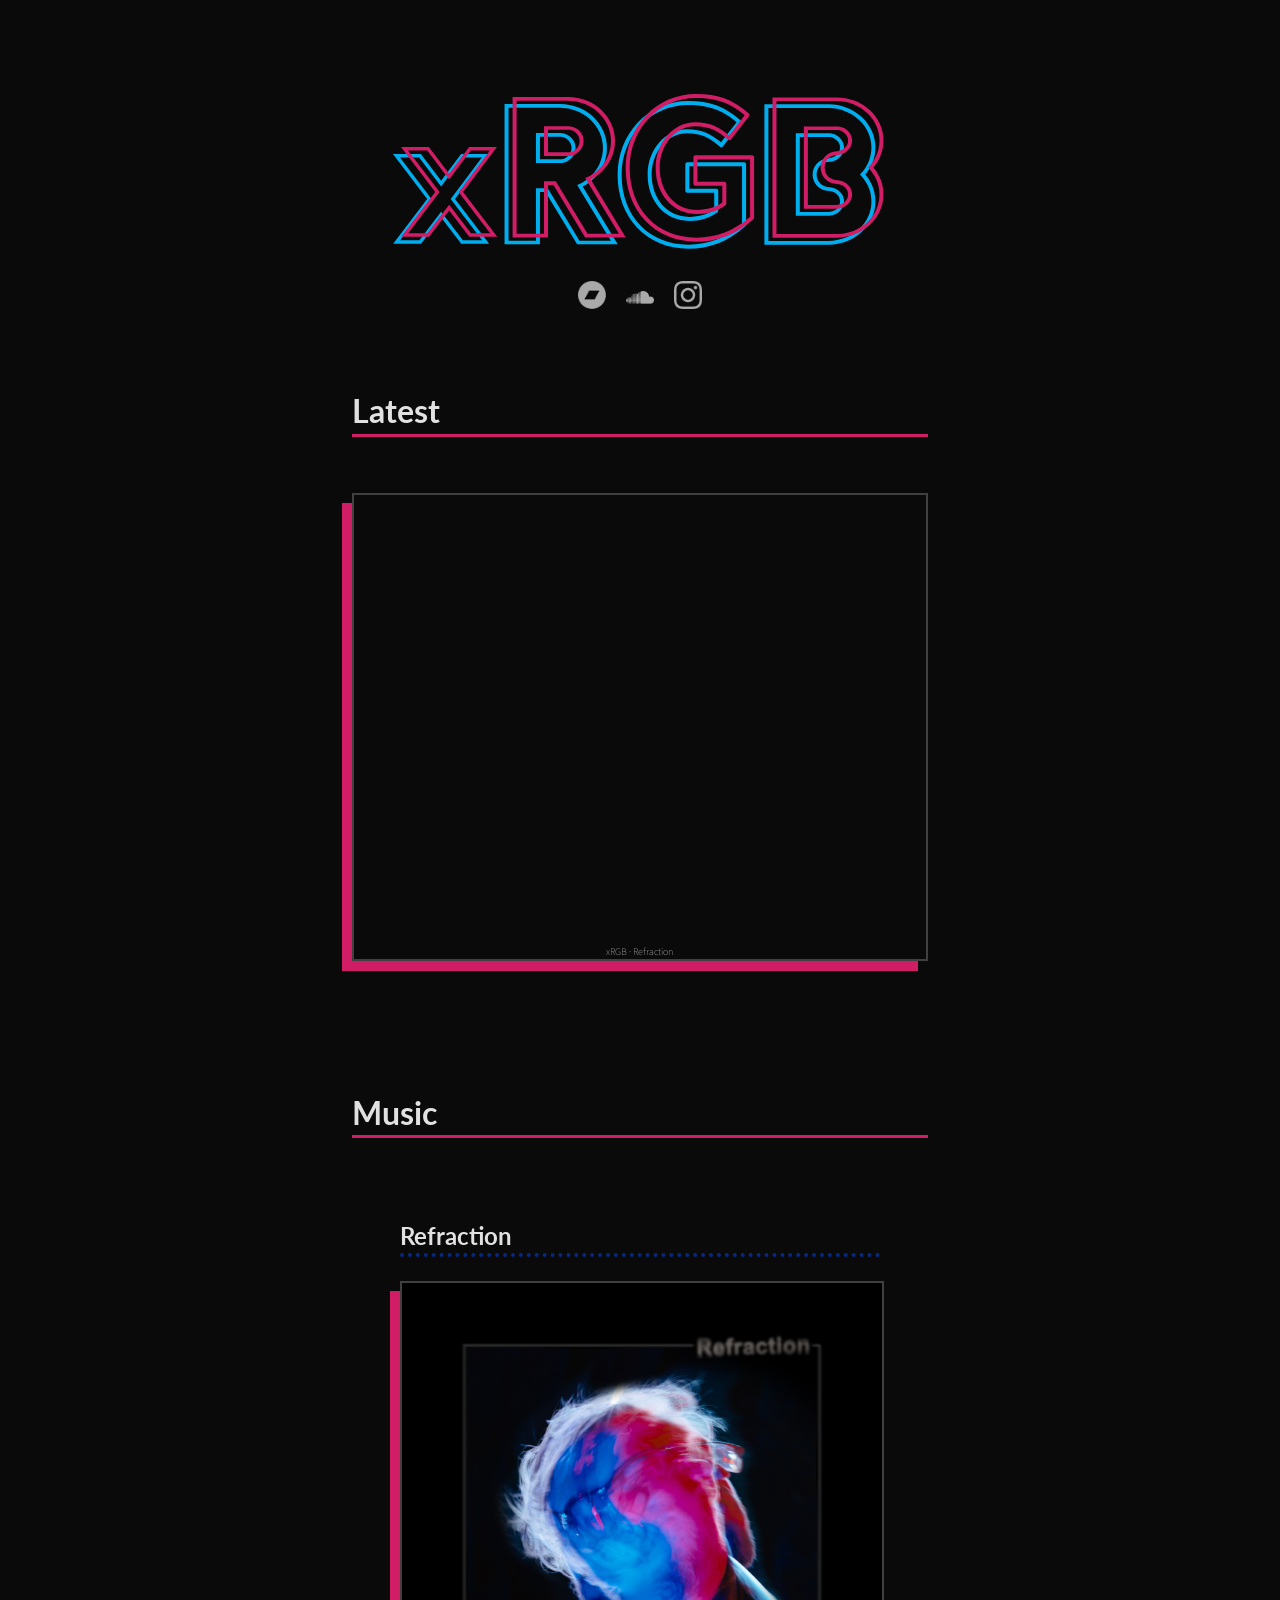
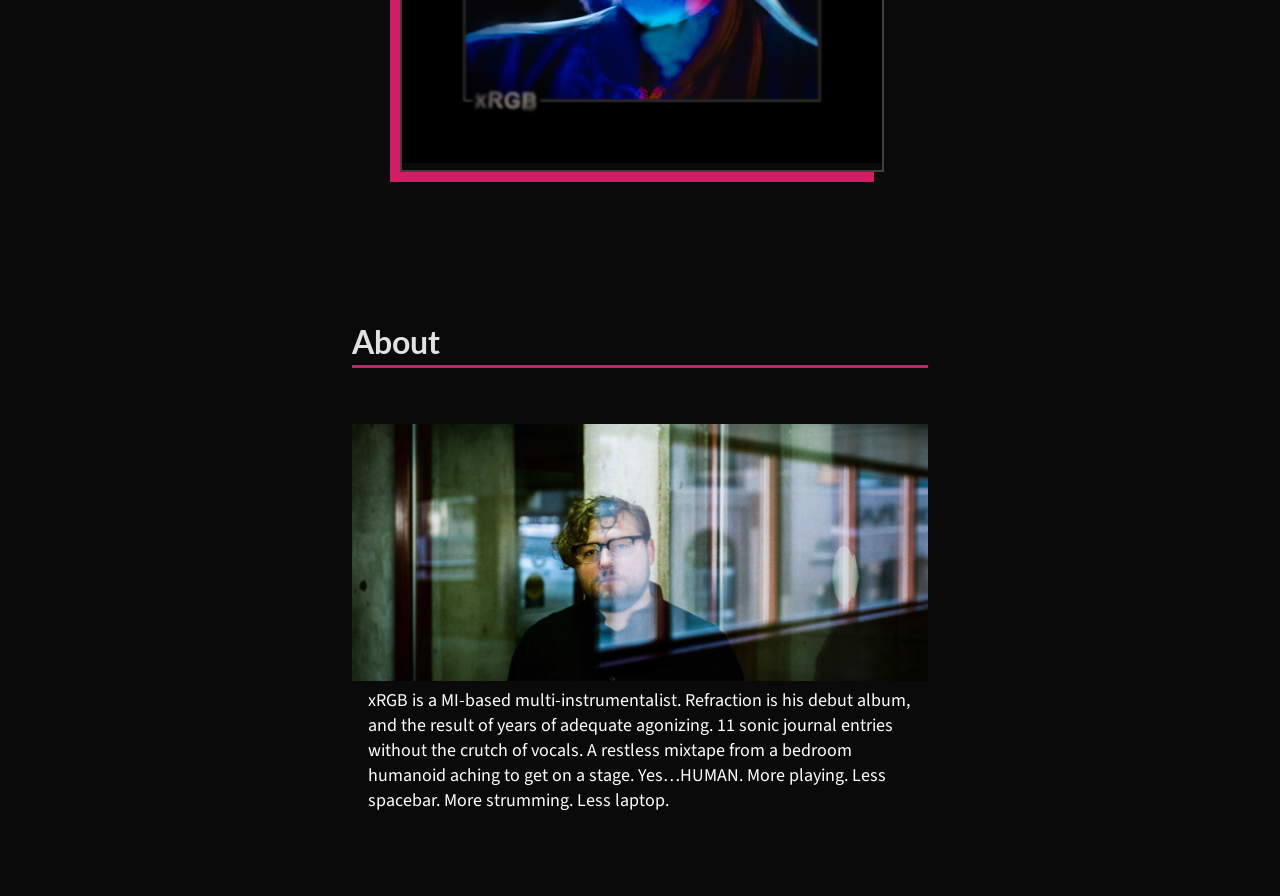
==== commit 26746b42: "generated" ====
--- a/index.html
+++ b/index.html
@@ -1,8 +1,8 @@
-<!DOCTYPE html><html lang="en"><head><script async src="https://www.googletagmanager.com/gtag/js?id=UA-163896757-1"></script><script>window.dataLayer = window.dataLayer || [];
+<!doctype html><html lang="en"><head><script async src="https://www.googletagmanager.com/gtag/js?id=UA-163896757-1"></script><script>window.dataLayer = window.dataLayer || [];
 
     function gtag() {
       dataLayer.push(arguments);
     }
     gtag('js', new Date());
 
-    gtag('config', 'UA-163896757-1');</script><meta charset="utf-8"><meta http-equiv="X-UA-Compatible" content="IE=edge"><meta name="viewport" content="width=device-width,initial-scale=1"><link rel="icon" href="/x.png"><title>xRGB Music</title><link href="/css/app.3aed87c7.css" rel="preload" as="style"><link href="/js/app.6d29de80.js" rel="preload" as="script"><link href="/js/chunk-vendors.03a6ef29.js" rel="preload" as="script"><link href="/css/app.3aed87c7.css" rel="stylesheet"></head><body><noscript><strong>Hip Hop and electronic producer. Grand Rapids, MI USA</strong></noscript><div id="app"></div><script src="/js/chunk-vendors.03a6ef29.js"></script><script src="/js/app.6d29de80.js"></script></body></html>+    gtag('config', 'UA-163896757-1');</script><meta charset="utf-8"><meta http-equiv="X-UA-Compatible" content="IE=edge"><meta name="viewport" content="width=device-width,initial-scale=1"><link rel="icon" href="/x.png"><title>xRGB Music</title><script defer="defer" type="module" src="/js/chunk-vendors.4e691c95.js"></script><script defer="defer" type="module" src="/js/app.42f3e4d5.js"></script><link href="/css/app.d157d75c.css" rel="stylesheet"><script defer="defer" src="/js/chunk-vendors-legacy.cbb4f876.js" nomodule></script><script defer="defer" src="/js/app-legacy.6d7feae1.js" nomodule></script></head><body><noscript><strong>Hip Hop and electronic producer. Grand Rapids, MI USA</strong></noscript><div id="app"></div></body></html>
--- a/css/app.d157d75c.css
+++ b/css/app.d157d75c.css
@@ -0,0 +1 @@
+@import url(https://fonts.googleapis.com/css2?family=Lato:wght@400;900&family=Source+Sans+Pro:wght@300;400&display=swap);.st0[data-v-000b8ceb]{fill:#00aeef}.st1[data-v-000b8ceb]{fill:#d11d66}#xrgb-container[data-v-000b8ceb]{width:100%}.st1[data-v-000b8ceb]{-webkit-animation:flicker-data-v-000b8ceb 5s 3s infinite;animation:flicker-data-v-000b8ceb 5s 3s infinite}.st0[data-v-000b8ceb]{-webkit-animation:flicker-data-v-000b8ceb 10s infinite;animation:flicker-data-v-000b8ceb 10s infinite}@-webkit-keyframes flicker-data-v-000b8ceb{0%{fill-opacity:1}29%{fill-opacity:1}30%{fill-opacity:.5}32%{fill-opacity:1}48%{fill-opacity:1}49%{fill-opacity:.3}50%{fill-opacity:1}51%{fill-opacity:.7}53%{fill-opacity:1}80%{fill-opacity:1}84%{fill-opacity:1}85%{fill-opacity:.4}90%{fill-opacity:1}}@keyframes flicker-data-v-000b8ceb{0%{fill-opacity:1}29%{fill-opacity:1}30%{fill-opacity:.5}32%{fill-opacity:1}48%{fill-opacity:1}49%{fill-opacity:.3}50%{fill-opacity:1}51%{fill-opacity:.7}53%{fill-opacity:1}80%{fill-opacity:1}84%{fill-opacity:1}85%{fill-opacity:.4}90%{fill-opacity:1}}@media (max-width:37.5rem){#xrgb-container[data-v-000b8ceb]{width:80%;margin:auto}}@media (min-width:60rem){#xrgb-container[data-v-000b8ceb]{width:85%;margin:auto}}span[data-v-464a2229]{display:block;height:35px}a[data-v-464a2229]{top:13px;display:inline-block;padding:5px;vertical-align:middle;margin:0 5px 0 5px}img[data-v-464a2229]{width:28px;opacity:.8;-webkit-transition:all 1s ease-in-out;transition:all 1s ease-in-out}img[data-v-464a2229]:hover{-webkit-filter:blur(.5px);filter:blur(.5px);opacity:1;-webkit-transform:rotate(-34deg);transform:rotate(-34deg)}#content{width:60%;margin:auto}.logo-and-links-container{-webkit-box-orient:vertical;-webkit-box-direction:normal;-ms-flex-direction:column;flex-direction:column;-webkit-box-align:center;-ms-flex-align:center;align-items:center;padding-bottom:2rem}#container,.logo-and-links-container{display:-webkit-box;display:-ms-flexbox;display:flex}#container{position:absolute;z-index:1;-ms-flex-wrap:wrap;flex-wrap:wrap;-webkit-box-pack:start;-ms-flex-pack:start;justify-content:flex-start;width:80%;margin:0 10% 0 10%}.hide{opacity:0}body{height:100%;margin:0}p{max-width:74ch}#app{position:relative;display:block;font-family:Source Sans Pro,sans-serif;font-weight:400;font-size:18px;line-heeight:1.3rem;color:#2c3e50;background:#0a0a0a;-webkit-font-smoothing:antialiased;-moz-osx-font-smoothing:grayscale}#app,html{height:100%}html{background-color:#0a0a0a}.fade-enter-active,.fade-leave-active{-webkit-transition:opacity .5s;transition:opacity .5s}.fade-enter,.fade-leave-active,.fade-leave-to{opacity:0}.xrgb-logo{padding:5.625rem 0 1rem;max-width:31.25rem}@media (max-width:37.5rem){section{margin-bottom:65px}}@media (max-width:60rem){span{position:relative}#artsy.show-text{top:113px}#app,#content{width:100%}#content{right:unset}#container{left:0;width:100%;margin:0}#home-nav{display:none}}
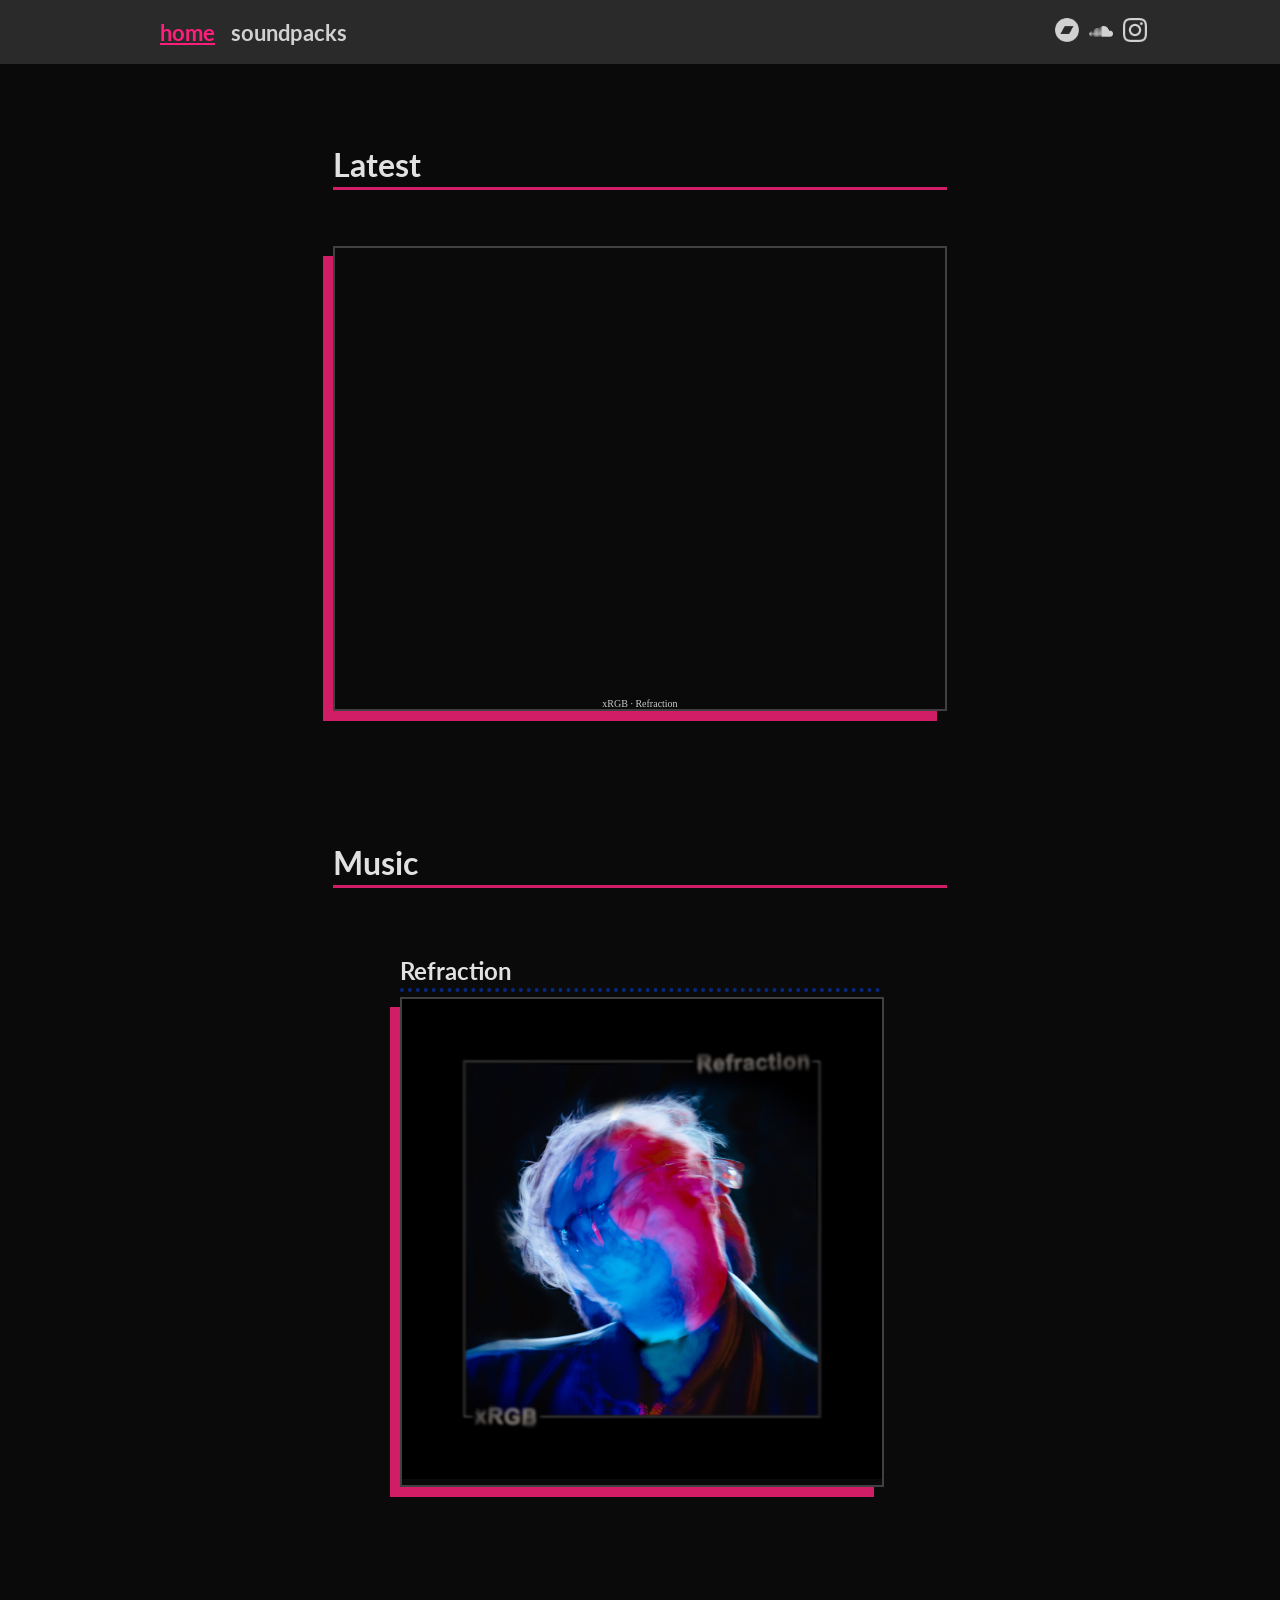
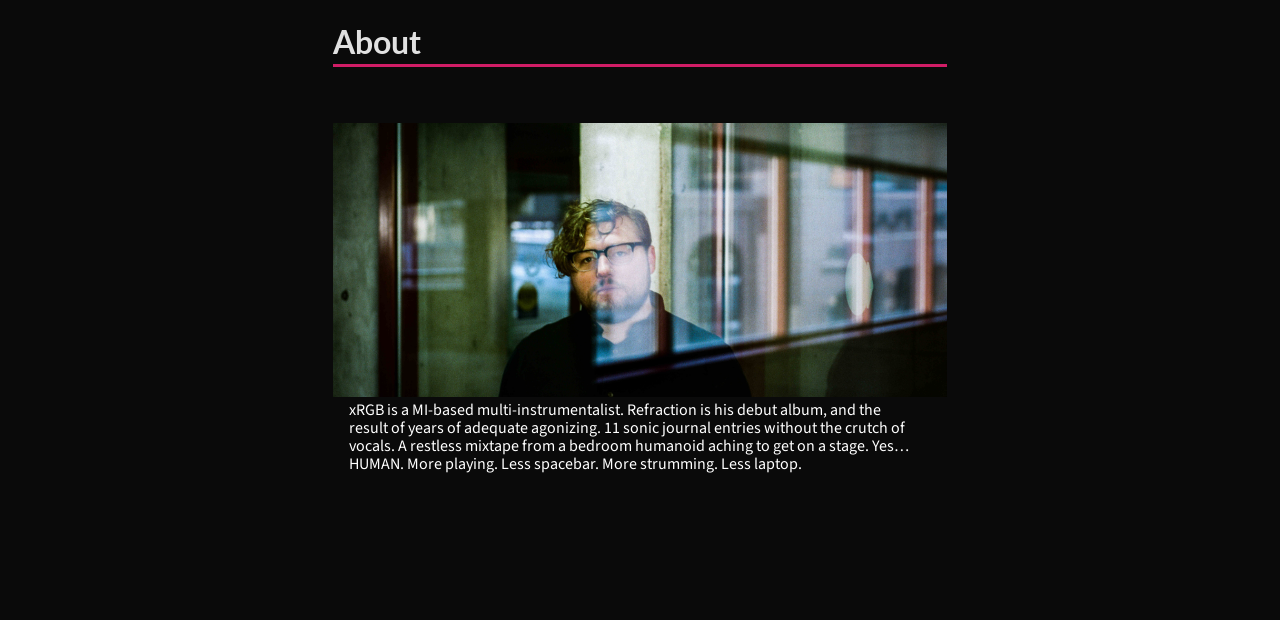
==== commit cba38e5b: "generated" ====
--- a/index.html
+++ b/index.html
@@ -5,4 +5,4 @@
     }
     gtag('js', new Date());
 
-    gtag('config', 'UA-163896757-1');</script><meta charset="utf-8"><meta http-equiv="X-UA-Compatible" content="IE=edge"><meta name="viewport" content="width=device-width,initial-scale=1"><link rel="icon" href="/x.png"><title>xRGB Music</title><script defer="defer" type="module" src="/js/chunk-vendors.4e691c95.js"></script><script defer="defer" type="module" src="/js/app.42f3e4d5.js"></script><link href="/css/app.d157d75c.css" rel="stylesheet"><script defer="defer" src="/js/chunk-vendors-legacy.cbb4f876.js" nomodule></script><script defer="defer" src="/js/app-legacy.6d7feae1.js" nomodule></script></head><body><noscript><strong>Hip Hop and electronic producer. Grand Rapids, MI USA</strong></noscript><div id="app"></div></body></html>+    gtag('config', 'UA-163896757-1');</script><meta charset="utf-8"><meta http-equiv="X-UA-Compatible" content="IE=edge"><meta name="viewport" content="width=device-width,initial-scale=1"><link rel="icon" href="/x.png"><title>xRGB Music</title><script defer="defer" type="module" src="/js/chunk-vendors.4e691c95.js"></script><script defer="defer" type="module" src="/js/app.1ba32a85.js"></script><link href="/css/app.1bb93699.css" rel="stylesheet"><script defer="defer" src="/js/chunk-vendors-legacy.ce43abe9.js" nomodule></script><script defer="defer" src="/js/app-legacy.84a48273.js" nomodule></script></head><body><noscript><strong>Hip Hop and electronic producer. Grand Rapids, MI USA</strong></noscript><div id="app"></div></body></html>
--- a/css/app.1bb93699.css
+++ b/css/app.1bb93699.css
@@ -0,0 +1 @@
+@import url(https://fonts.googleapis.com/css2?family=Lato:wght@400;900&family=Source+Sans+Pro:wght@300;400&display=swap);h1[data-v-93d624a2],h2[data-v-93d624a2],h3[data-v-93d624a2],h4[data-v-93d624a2]{font-family:lato,sans-serif}h1[data-v-93d624a2]{text-transform:uppercase;font-weight:900;letter-spacing:.7013rem;text-align:center;font-size:1.875rem;line-height:2rem}h2[data-v-93d624a2]{font-size:1.625rem}h3[data-v-93d624a2]{font-size:1.125rem;margin:.3125rem 0}p[data-v-93d624a2]{font-family:Source Sans Pro,sans-serif;font-size:1rem;max-width:70ch;line-height:1.125rem}ul[data-v-93d624a2]{font-family:Source Sans Pro,sans-serif;list-style:none;padding:0 0 .625rem 1.5rem;margin:0}li[data-v-93d624a2]{display:-webkit-box;display:-ms-flexbox;display:flex;-webkit-box-align:start;-ms-flex-align:start;align-items:flex-start;padding:.1875rem 0}li p[data-v-93d624a2]{margin:0}li[data-v-93d624a2]:before{content:"";background:#ff1e7a;display:inline-block;width:.5rem;height:.5rem;border-radius:9999px;margin:.3125rem .3125rem .3125rem 0}.st0[data-v-93d624a2]{fill:#00aeef}.st1[data-v-93d624a2]{fill:#d11d66}#xrgb-container[data-v-93d624a2]{width:100%}.st1[data-v-93d624a2]{-webkit-animation:flicker-data-v-93d624a2 5s 3s infinite;animation:flicker-data-v-93d624a2 5s 3s infinite}.st0[data-v-93d624a2]{-webkit-animation:flicker-data-v-93d624a2 10s infinite;animation:flicker-data-v-93d624a2 10s infinite}@-webkit-keyframes flicker-data-v-93d624a2{0%{fill-opacity:1}29%{fill-opacity:1}30%{fill-opacity:.5}32%{fill-opacity:1}48%{fill-opacity:1}49%{fill-opacity:.3}50%{fill-opacity:1}51%{fill-opacity:.7}53%{fill-opacity:1}80%{fill-opacity:1}84%{fill-opacity:1}85%{fill-opacity:.4}90%{fill-opacity:1}}@keyframes flicker-data-v-93d624a2{0%{fill-opacity:1}29%{fill-opacity:1}30%{fill-opacity:.5}32%{fill-opacity:1}48%{fill-opacity:1}49%{fill-opacity:.3}50%{fill-opacity:1}51%{fill-opacity:.7}53%{fill-opacity:1}80%{fill-opacity:1}84%{fill-opacity:1}85%{fill-opacity:.4}90%{fill-opacity:1}}.social-links[data-v-317e118b]{display:-webkit-box;display:-ms-flexbox;display:flex;-webkit-box-align:center;-ms-flex-align:center;align-items:center}a[data-v-317e118b]{display:block;padding:.3125rem;width:1.5rem}img[data-v-317e118b]{width:100%;-webkit-transition:all 1s ease-in-out;transition:all 1s ease-in-out}img[data-v-317e118b]:hover{-webkit-filter:blur(.5px);filter:blur(.5px);opacity:1;-webkit-transform:rotate(-34deg);transform:rotate(-34deg)}h1[data-v-f2f36374],h2[data-v-f2f36374],h3[data-v-f2f36374],h4[data-v-f2f36374]{font-family:lato,sans-serif}h1[data-v-f2f36374]{text-transform:uppercase;font-weight:900;letter-spacing:.7013rem;text-align:center;font-size:1.875rem;line-height:2rem}h2[data-v-f2f36374]{font-size:1.625rem}h3[data-v-f2f36374]{font-size:1.125rem;margin:.3125rem 0}p[data-v-f2f36374]{font-family:Source Sans Pro,sans-serif;font-size:1rem;max-width:70ch;line-height:1.125rem}ul[data-v-f2f36374]{font-family:Source Sans Pro,sans-serif;list-style:none;padding:0 0 .625rem 1.5rem;margin:0}li[data-v-f2f36374]{display:-webkit-box;display:-ms-flexbox;display:flex;-webkit-box-align:start;-ms-flex-align:start;align-items:flex-start;padding:.1875rem 0}li p[data-v-f2f36374]{margin:0}li[data-v-f2f36374]:before{content:"";background:#ff1e7a;display:inline-block;width:.5rem;height:.5rem;border-radius:9999px;margin:.3125rem .3125rem .3125rem 0}.site-header[data-v-f2f36374]{position:sticky;top:0;z-index:100;display:-webkit-box;display:-ms-flexbox;display:flex;-webkit-box-pack:center;-ms-flex-pack:center;justify-content:center;background:#2a2a2a}.site-header .site-header-content-container[data-v-f2f36374]{display:-webkit-box;display:-ms-flexbox;display:flex;-webkit-box-flex:1;-ms-flex:1;flex:1;-webkit-box-align:center;-ms-flex-align:center;align-items:center;-webkit-box-pack:justify;-ms-flex-pack:justify;justify-content:space-between;max-width:1024px;padding:1rem}.site-header .logo-nav-container[data-v-f2f36374],.site-header .xrgb-logo[data-v-f2f36374]{display:-webkit-box;display:-ms-flexbox;display:flex}.site-header .xrgb-logo[data-v-f2f36374] svg{max-height:1.875rem}.the-navigation-header-links[data-v-f2f36374]{display:-webkit-box;display:-ms-flexbox;display:flex;-webkit-box-align:center;-ms-flex-align:center;align-items:center;padding-bottom:0}.the-navigation-header-links a[data-v-f2f36374]{font-family:lato,sans-serif;font-size:1.375rem;font-weight:700;color:#d1d1d1;-webkit-text-decoration:transparent;text-decoration:transparent;-webkit-transition:all .25s ease-in-out;transition:all .25s ease-in-out}.the-navigation-header-links a.router-link-exact-active[data-v-f2f36374],.the-navigation-header-links a[data-v-f2f36374]:focus,.the-navigation-header-links a[data-v-f2f36374]:hover{color:#ff1e7a;text-decoration:underline}.the-navigation-header-links .skip-link[data-v-f2f36374]{position:absolute;top:0;opacity:0}.the-navigation-header-links .skip-link[data-v-f2f36374] :focus{opacity:1}.the-navigation-header-links .skip-link a[data-v-f2f36374]{font-size:1rem;font-weight:400}.the-navigation-header-links li[data-v-f2f36374]{padding:.25rem .5rem;list-style:none}.the-navigation-header-links li[data-v-f2f36374]:before{content:none}h1,h2,h3,h4{font-family:lato,sans-serif}h1{text-transform:uppercase;font-weight:900;letter-spacing:.7013rem;text-align:center;font-size:1.875rem;line-height:2rem}h2{font-size:1.625rem}h3{font-size:1.125rem;margin:.3125rem 0}p{font-size:1rem;max-width:70ch;line-height:1.125rem}p,ul{font-family:Source Sans Pro,sans-serif}ul{list-style:none;padding:0 0 .625rem 1.5rem;margin:0}li{display:-webkit-box;display:-ms-flexbox;display:flex;-webkit-box-align:start;-ms-flex-align:start;align-items:flex-start;padding:.1875rem 0}li p{margin:0}li:before{content:"";background:#ff1e7a;display:inline-block;width:.5rem;height:.5rem;border-radius:9999px;margin:.3125rem .3125rem .3125rem 0}#app{display:grid;grid-template-rows:4rem auto;grid-template-columns:1fr;background:#0a0a0a}main{justify-self:center;max-width:40.75rem;padding:2rem 1.625rem 4rem;overflow-y:auto}.hide{opacity:0}body{height:100%;margin:0}p{max-width:74ch}html{height:100%;background-color:#0a0a0a}.fade-enter-active,.fade-leave-active{-webkit-transition:opacity .5s;transition:opacity .5s}.fade-enter,.fade-leave-active,.fade-leave-to{opacity:0}
